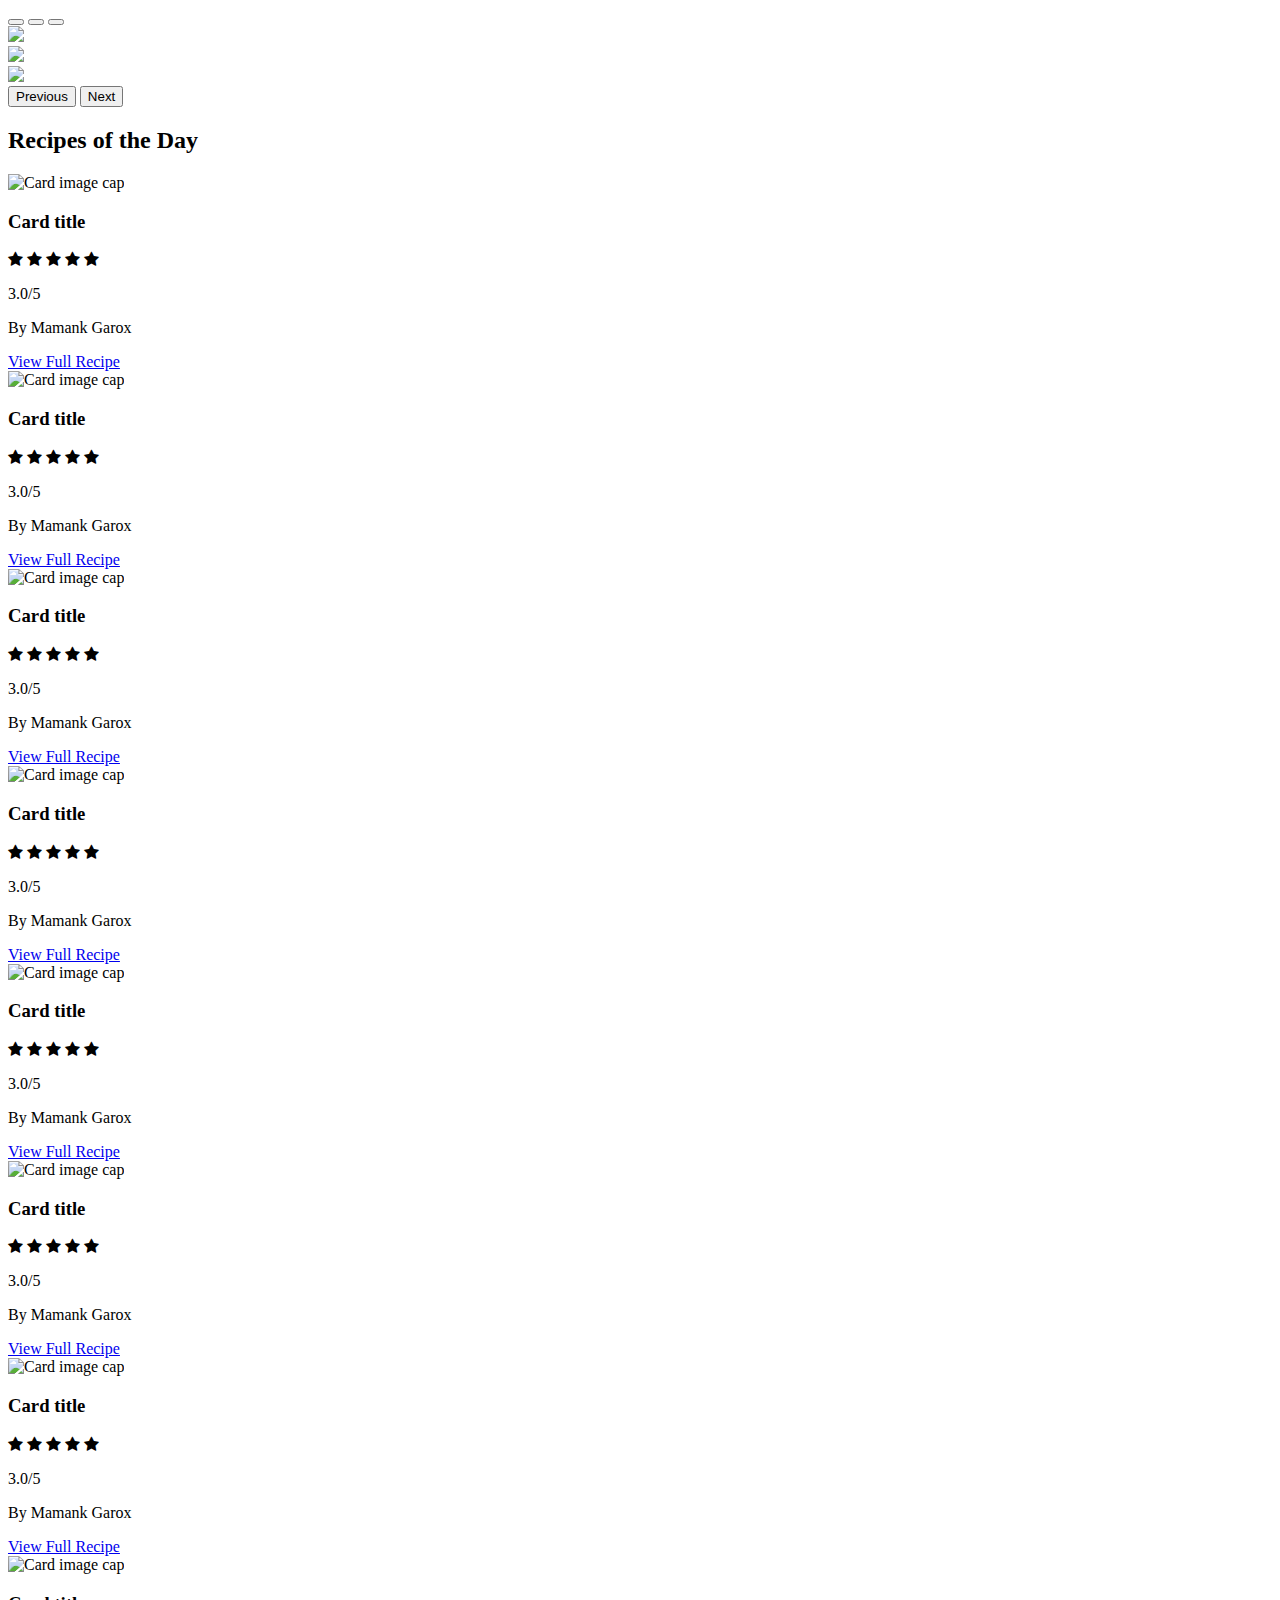
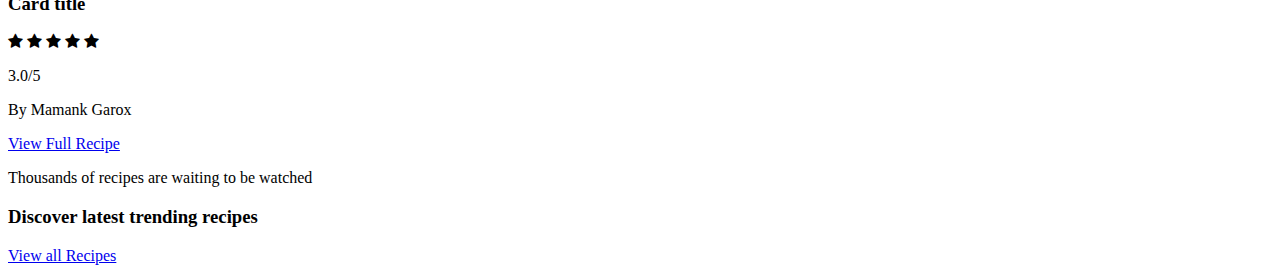
==== Libreria di Ricette/application/views/content/home.html @ 8a01a3cc "update Asset and View Home" ====
<!doctype html>
<html class="no-js" lang="zxx">

<head>
    <meta charset="utf-8">
    <meta http-equiv="x-ua-compatible" content="ie=edge">
    <title>Tasty Recipes</title>
    <meta name="description" content="">
    <meta name="viewport" content="width=device-width, initial-scale=1">
    <!-- CSS here -->
    <link rel="stylesheet" href="css/bootstrap.min.css">
    <link rel="stylesheet" href="css/owl.carousel.min.css">
    <link rel="stylesheet" href="css/magnific-popup.css">
    <link rel="stylesheet" href="css/font-awesome.min.css">
    <link rel="stylesheet" href="css/themify-icons.css">
    <link rel="stylesheet" href="css/nice-select.css">
    <link rel="stylesheet" href="css/flaticon.css">
    <link rel="stylesheet" href="css/gijgo.css">
    <link rel="stylesheet" href="css/animate.min.css">
    <link rel="stylesheet" href="css/slick.css">
    <link rel="stylesheet" href="css/slicknav.css">
    <link rel="stylesheet" href="css/style.css">
    <link rel="stylesheet" href="https://cdn.jsdelivr.net/npm/bootstrap@5.0.0-beta3/dist/css/bootstrap.min.css" integrity="sha384-eOJMYsd53ii+scO/bJGFsiCZc+5NDVN2yr8+0RDqr0Ql0h+rP48ckxlpbzKgwra6" crossorigin="anonymous">
    <link rel="stylesheet" href="https://cdnjs.cloudflare.com/ajax/libs/font-awesome/4.7.0/css/font-awesome.min.css">
    <link rel="stylesheet" href="css/home.css">
</head>

<body>
    <!-- slider_area_start -->
    <div id="carouselExampleIndicators" class="carousel slide" data-bs-ride="carousel">
        <div class="carousel-indicators">
          <button type="button" data-bs-target="#carouselExampleIndicators" data-bs-slide-to="0" class="active" aria-current="true" aria-label="Slide 1"></button>
          <button type="button" data-bs-target="#carouselExampleIndicators" data-bs-slide-to="1" aria-label="Slide 2"></button>
          <button type="button" data-bs-target="#carouselExampleIndicators" data-bs-slide-to="2" aria-label="Slide 3"></button>
        </div>
        <div class="carousel-inner">
          <div class="carousel-item active">
            <img src="297327022.jpg" class="d-block w-100">
          </div>
          <div class="carousel-item">
            <img src="297327022.jpg" class="d-block w-100">
          </div>
          <div class="carousel-item">
            <img src="297327022.jpg" class="d-block w-100">
          </div>
        </div>
        <button class="carousel-control-prev" type="button" data-bs-target="#carouselExampleIndicators" data-bs-slide="prev">
          <span class="carousel-control-prev-icon" aria-hidden="true"></span>
          <span class="visually-hidden">Previous</span>
        </button>
        <button class="carousel-control-next" type="button" data-bs-target="#carouselExampleIndicators" data-bs-slide="next">
          <span class="carousel-control-next-icon" aria-hidden="true"></span>
          <span class="visually-hidden">Next</span>
        </button>
      </div>
    <!-- slider_area_end -->
    
    <!-- recepie_area_start  -->
    <div class="recepie_area">
      <div class="container">
        <h2>Recipes of the Day</h2>
        <div class="row">
          <div class="col-xl-4 col-lg-4 col-md-6">
            <img class="card-img-top" src="img/recepie/images.jfif" alt="Card image cap">
            <div class="card-body">
              <h3 class="card-title">Card title</h3>
              <span class="fa fa-star checked"></span>
              <span class="fa fa-star checked"></span>
              <span class="fa fa-star checked"></span>
              <span class="fa fa-star"></span>
              <span class="fa fa-star"></span>
              <p>3.0/5</p>
              <p>By Mamank Garox</p>
              <a href="#" class="genric-btn primary circle">View Full Recipe</a>
            </div>
          </div>
          <div class="col-xl-4 col-lg-4 col-md-6">
            <img class="card-img-top" src="img/recepie/images.jfif" alt="Card image cap">
            <div class="card-body">
              <h3 class="card-title">Card title</h3>
              <span class="fa fa-star checked"></span>
              <span class="fa fa-star checked"></span>
              <span class="fa fa-star checked"></span>
              <span class="fa fa-star"></span>
              <span class="fa fa-star"></span>
              <p>3.0/5</p>
              <p>By Mamank Garox</p>
              <a href="#" class="genric-btn primary circle">View Full Recipe</a>
            </div>
          </div>
          <div class="col-xl-4 col-lg-4 col-md-6">
            <img class="card-img-top" src="img/recepie/images.jfif" alt="Card image cap">
            <div class="card-body">
              <h3 class="card-title">Card title</h3>
              <span class="fa fa-star checked"></span>
              <span class="fa fa-star checked"></span>
              <span class="fa fa-star checked"></span>
              <span class="fa fa-star"></span>
              <span class="fa fa-star"></span>
              <p>3.0/5</p>
              <p>By Mamank Garox</p>
              <a href="#" class="genric-btn primary circle">View Full Recipe</a>
            </div>
          </div>
          <div class="col-xl-4 col-lg-4 col-md-6">
            <img class="card-img-top" src="img/recepie/images.jfif" alt="Card image cap">
            <div class="card-body">
              <h3 class="card-title">Card title</h3>
              <span class="fa fa-star checked"></span>
              <span class="fa fa-star checked"></span>
              <span class="fa fa-star checked"></span>
              <span class="fa fa-star"></span>
              <span class="fa fa-star"></span>
              <p>3.0/5</p>
              <p>By Mamank Garox</p>
              <a href="#" class="genric-btn primary circle">View Full Recipe</a>
            </div>
          </div>
          <div class="col-xl-4 col-lg-4 col-md-6">
            <img class="card-img-top" src="img/recepie/images.jfif" alt="Card image cap">
            <div class="card-body">
              <h3 class="card-title">Card title</h3>
              <span class="fa fa-star checked"></span>
              <span class="fa fa-star checked"></span>
              <span class="fa fa-star checked"></span>
              <span class="fa fa-star"></span>
              <span class="fa fa-star"></span>
              <p>3.0/5</p>
              <p>By Mamank Garox</p>
              <a href="#" class="genric-btn primary circle">View Full Recipe</a>
            </div>
          </div>
          <div class="col-xl-4 col-lg-4 col-md-6">
            <img class="card-img-top" src="img/recepie/images.jfif" alt="Card image cap">
            <div class="card-body">
              <h3 class="card-title">Card title</h3>
              <span class="fa fa-star checked"></span>
              <span class="fa fa-star checked"></span>
              <span class="fa fa-star checked"></span>
              <span class="fa fa-star"></span>
              <span class="fa fa-star"></span>
              <p>3.0/5</p>
              <p>By Mamank Garox</p>
              <a href="#" class="genric-btn primary circle">View Full Recipe</a>
            </div>
          </div>
          <div class="col-xl-4 col-lg-4 col-md-6">
            <img class="card-img-top" src="img/recepie/images.jfif" alt="Card image cap">
            <div class="card-body">
              <h3 class="card-title">Card title</h3>
              <span class="fa fa-star checked"></span>
              <span class="fa fa-star checked"></span>
              <span class="fa fa-star checked"></span>
              <span class="fa fa-star"></span>
              <span class="fa fa-star"></span>
              <p>3.0/5</p>
              <p>By Mamank Garox</p>
              <a href="#" class="genric-btn primary circle">View Full Recipe</a>
            </div>
          </div>
          <div class="col-xl-4 col-lg-4 col-md-6">
            <img class="card-img-top" src="img/recepie/images.jfif" alt="Card image cap">
            <div class="card-body">
              <h3 class="card-title">Card title</h3>
              <span class="fa fa-star checked"></span>
              <span class="fa fa-star checked"></span>
              <span class="fa fa-star checked"></span>
              <span class="fa fa-star"></span>
              <span class="fa fa-star"></span>
              <p>3.0/5</p>
              <p>By Mamank Garox</p>
              <a href="#" class="genric-btn primary circle">View Full Recipe</a>
            </div>
          </div>
        </div>
      </div>
    </div>
    <!-- /recepie_area_end  -->

       <!-- latest_trand     -->
    <div class="latest_trand_area">
        <div class="container">
            <div class="row">
                <div class="col-xl-12">
                    <div class="trand_info text-center">
                        <p>Thousands of recipes are waiting to be watched</p>
                        <h3>Discover latest trending recipes</h3>
                        <a href="#" class="boxed-btn3">View all Recipes</a>
                    </div>
                </div>
            </div>
        </div>
    </div>
    <!--/ latest_trand     -->

    <!-- JS here -->
    <script src="js/vendor/modernizr-3.5.0.min.js"></script>
    <script src="js/vendor/jquery-1.12.4.min.js"></script>
    <script src="js/popper.min.js"></script>
    <script src="js/bootstrap.min.js"></script>
    <script src="js/owl.carousel.min.js"></script>
    <script src="js/isotope.pkgd.min.js"></script>
    <script src="js/ajax-form.js"></script>
    <script src="js/waypoints.min.js"></script>
    <script src="js/jquery.counterup.min.js"></script>
    <script src="js/imagesloaded.pkgd.min.js"></script>
    <script src="js/scrollIt.js"></script>
    <script src="js/jquery.scrollUp.min.js"></script>
    <script src="js/wow.min.js"></script>
    <script src="js/nice-select.min.js"></script>
    <script src="js/jquery.slicknav.min.js"></script>
    <script src="js/jquery.magnific-popup.min.js"></script>
    <script src="js/plugins.js"></script>
    <script src="js/gijgo.min.js"></script>
    <script src="https://cdn.jsdelivr.net/npm/bootstrap@5.0.0-beta3/dist/js/bootstrap.bundle.min.js" integrity="sha384-JEW9xMcG8R+pH31jmWH6WWP0WintQrMb4s7ZOdauHnUtxwoG2vI5DkLtS3qm9Ekf" crossorigin="anonymous"></script>

    <!--contact js-->
    <script src="js/contact.js"></script>
    <script src="js/jquery.ajaxchimp.min.js"></script>
    <script src="js/jquery.form.js"></script>
    <script src="js/jquery.validate.min.js"></script>
    <script src="js/mail-script.js"></script>

    <script src="js/main.js"></script>
</body>

</html>
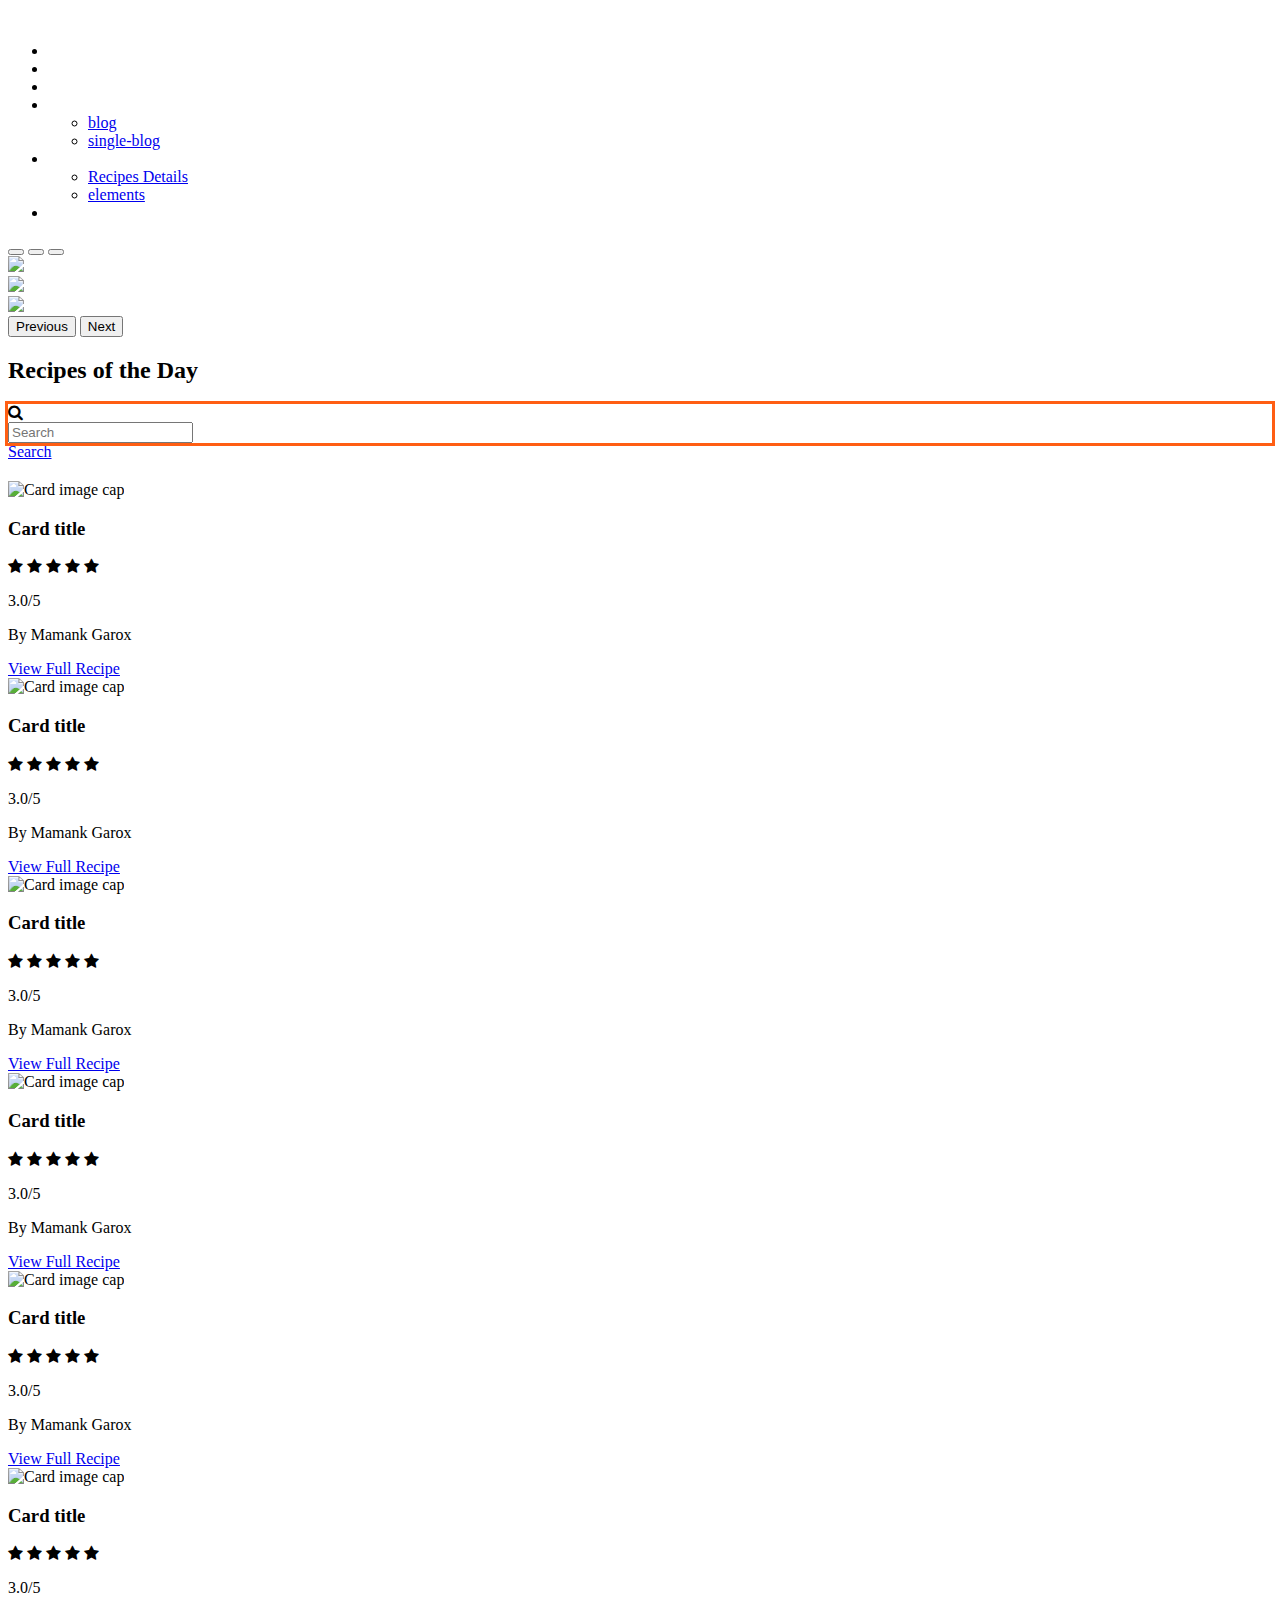
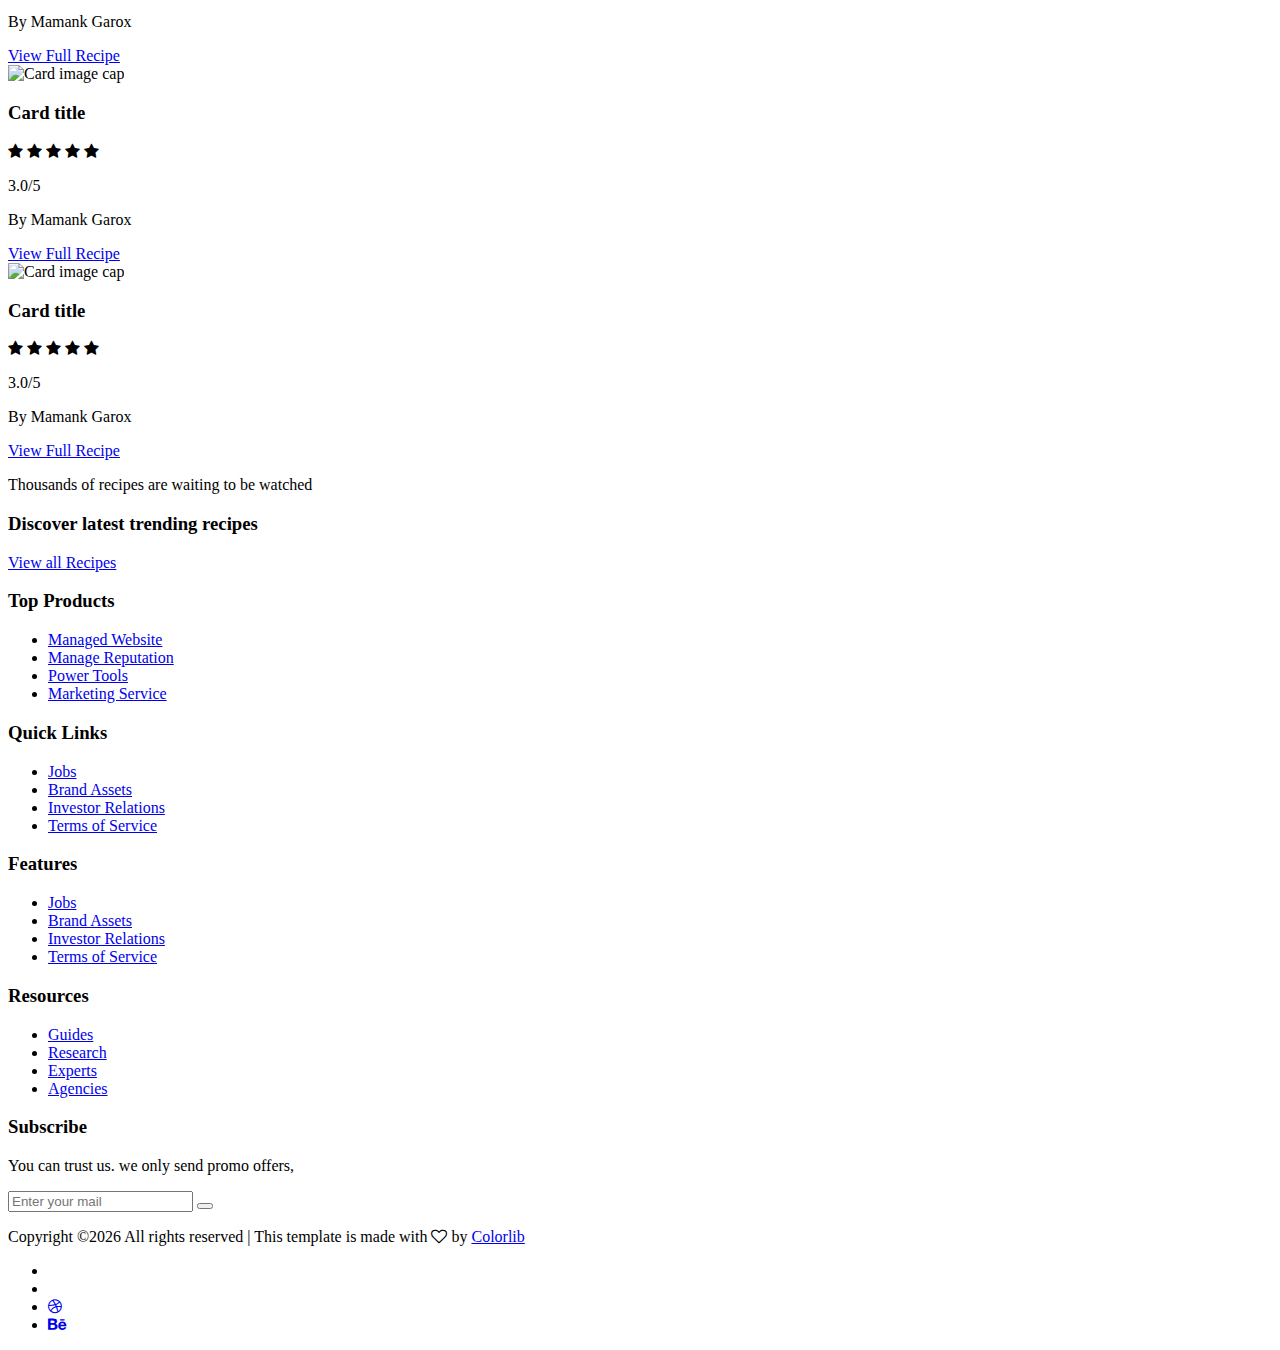
==== commit a18dc121: "Update home.html" ====
--- a/Libreria di Ricette/application/views/content/home.html
+++ b/Libreria di Ricette/application/views/content/home.html
@@ -1,5 +1,5 @@
 <!doctype html>
-<html class="no-js" lang="zxx">
+<html class="no-js" lang="eng">
 
 <head>
     <meta charset="utf-8">
@@ -7,6 +7,10 @@
     <title>Tasty Recipes</title>
     <meta name="description" content="">
     <meta name="viewport" content="width=device-width, initial-scale=1">
+
+    <!-- <link rel="manifest" href="site.webmanifest"> -->
+    <!-- Place favicon.ico in the root directory -->
+
     <!-- CSS here -->
     <link rel="stylesheet" href="css/bootstrap.min.css">
     <link rel="stylesheet" href="css/owl.carousel.min.css">
@@ -22,9 +26,57 @@
     <link rel="stylesheet" href="css/style.css">
     <link rel="stylesheet" href="https://cdn.jsdelivr.net/npm/bootstrap@5.0.0-beta3/dist/css/bootstrap.min.css" integrity="sha384-eOJMYsd53ii+scO/bJGFsiCZc+5NDVN2yr8+0RDqr0Ql0h+rP48ckxlpbzKgwra6" crossorigin="anonymous">
     <link rel="stylesheet" href="https://cdnjs.cloudflare.com/ajax/libs/font-awesome/4.7.0/css/font-awesome.min.css">
-    <link rel="stylesheet" href="css/home.css">
+    <link rel="stylesheet" href=".../.../.../assets/css/home.css">
 </head>
 
+<body>
+    <!-- header-start -->
+    <header>
+        <div class="header-area ">
+            <div id="sticky-header" class="main-header-area ">
+                <div class="container">
+                    <div class="row align-items-center">
+                        <div class="col-xl-3 col-lg-2">
+                            <div class="logo">
+                                <a href="index.html">
+                                    <img src="img/logo.png" alt="">
+                                </a>
+                            </div>
+                        </div>
+                        <div class="col-xl-6 col-lg-7">
+                            <div class="main-menu   d-none d-lg-block">
+                                <nav>
+                                    <ul id="navigation">
+                                        <li><a href="index.html" style="color: white;">home</a></li>
+                                        <li><a href="about.html" style="color: white;">about</a></li>
+                                        <li><a href="Recipes.html" style="color: white;">Recipes</a></li>
+                                        <li><a href="#" style="color: white;">blog <i class="ti-angle-down"></i></a>
+                                            <ul class="submenu">
+                                                <li><a href="blog.html">blog</a></li>
+                                                <li><a href="single-blog.html">single-blog</a></li>
+                                            </ul>
+                                        </li>
+                                        <li><a href="#" style="color: white;">pages <i class="ti-angle-down"></i></a>
+                                            <ul class="submenu">
+                                                <li><a href="recipes_details.html">Recipes Details</a></li>
+                                                <li><a href="elements.html">elements</a></li>
+                                            </ul>
+                                        </li>
+                                        <li><a href="contact.html" style="color: white;">Contact</a></li>
+                                    </ul>
+                                </nav>
+                            </div>
+                        </div>
+                        <div class="col-12">
+                            <div class="mobile_menu d-block d-lg-none"></div>
+                        </div>
+                    </div>
+
+                </div>
+            </div>
+        </div>
+    </header>
+    <!-- header-end -->
 <body>
     <!-- slider_area_start -->
     <div id="carouselExampleIndicators" class="carousel slide" data-bs-ride="carousel">
@@ -58,7 +110,23 @@
     <!-- recepie_area_start  -->
     <div class="recepie_area">
       <div class="container">
-        <h2>Recipes of the Day</h2>
+        <div class="row" style="margin-bottom: 20px">
+          <div class="col-lg-6">
+            <h2 >Recipes of the Day</h2>
+          </div>
+          <div class="col-lg-6">
+            <div class="row">
+              <div class="input-group-icon mt-10 col-lg-9" style="outline-style: solid; outline-color: #ff5e13;">
+                <div class="icon"><i class="fa fa-search" aria-hidden="true"></i></div>
+                <input type="text" name="Search" placeholder="Search" onfocus="this.placeholder = ''" onblur="this.placeholder = 'Search'" required="" class="single-input">
+              </div>
+              <div class="col-lg-9" style="width: 15%;">
+                <a href="#" class="genric-btn primary circle" style="border-bottom-left-radius: 25px; border-top-right-radius: 25px; border-bottom-right-radius: 5px; border-top-left-radius: 5px">Search</a>
+              </div>
+            </div>
+          </div>
+          
+        </div>
         <div class="row">
           <div class="col-xl-4 col-lg-4 col-md-6">
             <img class="card-img-top" src="img/recepie/images.jfif" alt="Card image cap">
@@ -76,7 +144,7 @@
           </div>
           <div class="col-xl-4 col-lg-4 col-md-6">
             <img class="card-img-top" src="img/recepie/images.jfif" alt="Card image cap">
-            <div class="card-body">
+            <div class="card-body" style="">
               <h3 class="card-title">Card title</h3>
               <span class="fa fa-star checked"></span>
               <span class="fa fa-star checked"></span>
@@ -192,6 +260,125 @@
         </div>
     </div>
     <!--/ latest_trand     -->
+    <!-- footer  -->
+    <footer class="footer">
+            <div class="footer_top">
+                <div class="container">
+                    <div class="row">
+                        <div class="col-xl-2 col-md-6 col-lg-2">
+                            <div class="footer_widget">
+                                <h3 class="footer_title">
+                                    Top Products
+                                </h3>
+                                <ul>
+                                    <li><a href="#">Managed Website</a></li>
+                                    <li><a href="#"> Manage Reputation</a></li>
+                                    <li><a href="#">Power Tools</a></li>
+                                    <li><a href="#">Marketing Service</a></li>
+                                </ul>
+    
+                            </div>
+                        </div>
+                        <div class="col-xl-2 col-md-6 col-lg-2">
+                            <div class="footer_widget">
+                                <h3 class="footer_title">
+                                    Quick Links
+                                </h3>
+                                <ul>
+                                    <li><a href="#">Jobs</a></li>
+                                    <li><a href="#">Brand Assets</a></li>
+                                    <li><a href="#">Investor Relations</a></li>
+                                    <li><a href="#">Terms of Service</a></li>
+                                </ul>
+    
+                            </div>
+                        </div>
+                        <div class="col-xl-2 col-md-6 col-lg-2">
+                            <div class="footer_widget">
+                                <h3 class="footer_title">
+                                    Features
+                                </h3>
+                                <ul>
+                                    <li><a href="#">Jobs</a></li>
+                                    <li><a href="#">Brand Assets</a></li>
+                                    <li><a href="#">Investor Relations</a></li>
+                                    <li><a href="#">Terms of Service</a></li>
+                                </ul>
+    
+                            </div>
+                        </div>
+                        <div class="col-xl-2 col-md-6 col-lg-2">
+                            <div class="footer_widget">
+                                <h3 class="footer_title">
+                                    Resources
+                                </h3>
+                                <ul>
+                                    <li><a href="#">Guides</a></li>
+                                    <li><a href="#">Research</a></li>
+                                    <li><a href="#">Experts</a></li>
+                                    <li><a href="#">Agencies</a></li>
+                                </ul>
+    
+                            </div>
+                        </div>
+                        <div class="col-xl-4 col-md-6 col-lg-4">
+                                <div class="footer_widget">
+                                        <h3 class="footer_title">
+                                                Subscribe
+                                        </h3>
+                                        <p class="newsletter_text">You can trust us. we only send promo offers,</p>
+                                        <form action="#" class="newsletter_form">
+                                            <input type="text" placeholder="Enter your mail">
+                                            <button type="submit"> <i class="ti-arrow-right"></i> </button>
+                                        </form>
+                                        
+                                    </div>
+                        </div>
+                    </div>
+                </div>
+            </div>
+            <div class="copy-right_text">
+                <div class="container">
+                    <div class="footer_border"></div>
+                    <div class="row align-items-center">
+                        <div class="col-xl-8 col-md-8">
+                            <p class="copy_right">
+                                <!-- Link back to Colorlib can't be removed. Template is licensed under CC BY 3.0. -->
+Copyright &copy;<script>document.write(new Date().getFullYear());</script> All rights reserved | This template is made with <i class="fa fa-heart-o" aria-hidden="true"></i> by <a href="https://colorlib.com" target="_blank">Colorlib</a>
+<!-- Link back to Colorlib can't be removed. Template is licensed under CC BY 3.0. -->
+                            </p>
+                        </div>
+                        <div class="col-xl-4 col-md-4">
+                            <div class="socail_links">
+                                <ul>
+                                    <li>
+                                        <a href="#">
+                                            <i class="ti-facebook"></i>
+                                        </a>
+                                    </li>
+                                    <li>
+                                        <a href="#">
+                                            <i class="ti-twitter-alt"></i>
+                                        </a>
+                                    </li>
+                                    <li>
+                                        <a href="#">
+                                            <i class="fa fa-dribbble"></i>
+                                        </a>
+                                    </li>
+                                    <li>
+                                        <a href="#">
+                                            <i class="fa fa-behance"></i>
+                                        </a>
+                                    </li>
+                                </ul>
+                            </div>
+                        </div>
+                    </div>
+                </div>
+            </div>
+        </footer>
+    <!--/ footer  -->
 
     <!-- JS here -->
     <script src="js/vendor/modernizr-3.5.0.min.js"></script>
@@ -213,7 +400,6 @@
     <script src="js/plugins.js"></script>
     <script src="js/gijgo.min.js"></script>
     <script src="https://cdn.jsdelivr.net/npm/bootstrap@5.0.0-beta3/dist/js/bootstrap.bundle.min.js" integrity="sha384-JEW9xMcG8R+pH31jmWH6WWP0WintQrMb4s7ZOdauHnUtxwoG2vI5DkLtS3qm9Ekf" crossorigin="anonymous"></script>
-
     <!--contact js-->
     <script src="js/contact.js"></script>
     <script src="js/jquery.ajaxchimp.min.js"></script>
@@ -224,4 +410,4 @@
     <script src="js/main.js"></script>
 </body>
 
-</html>+</html>
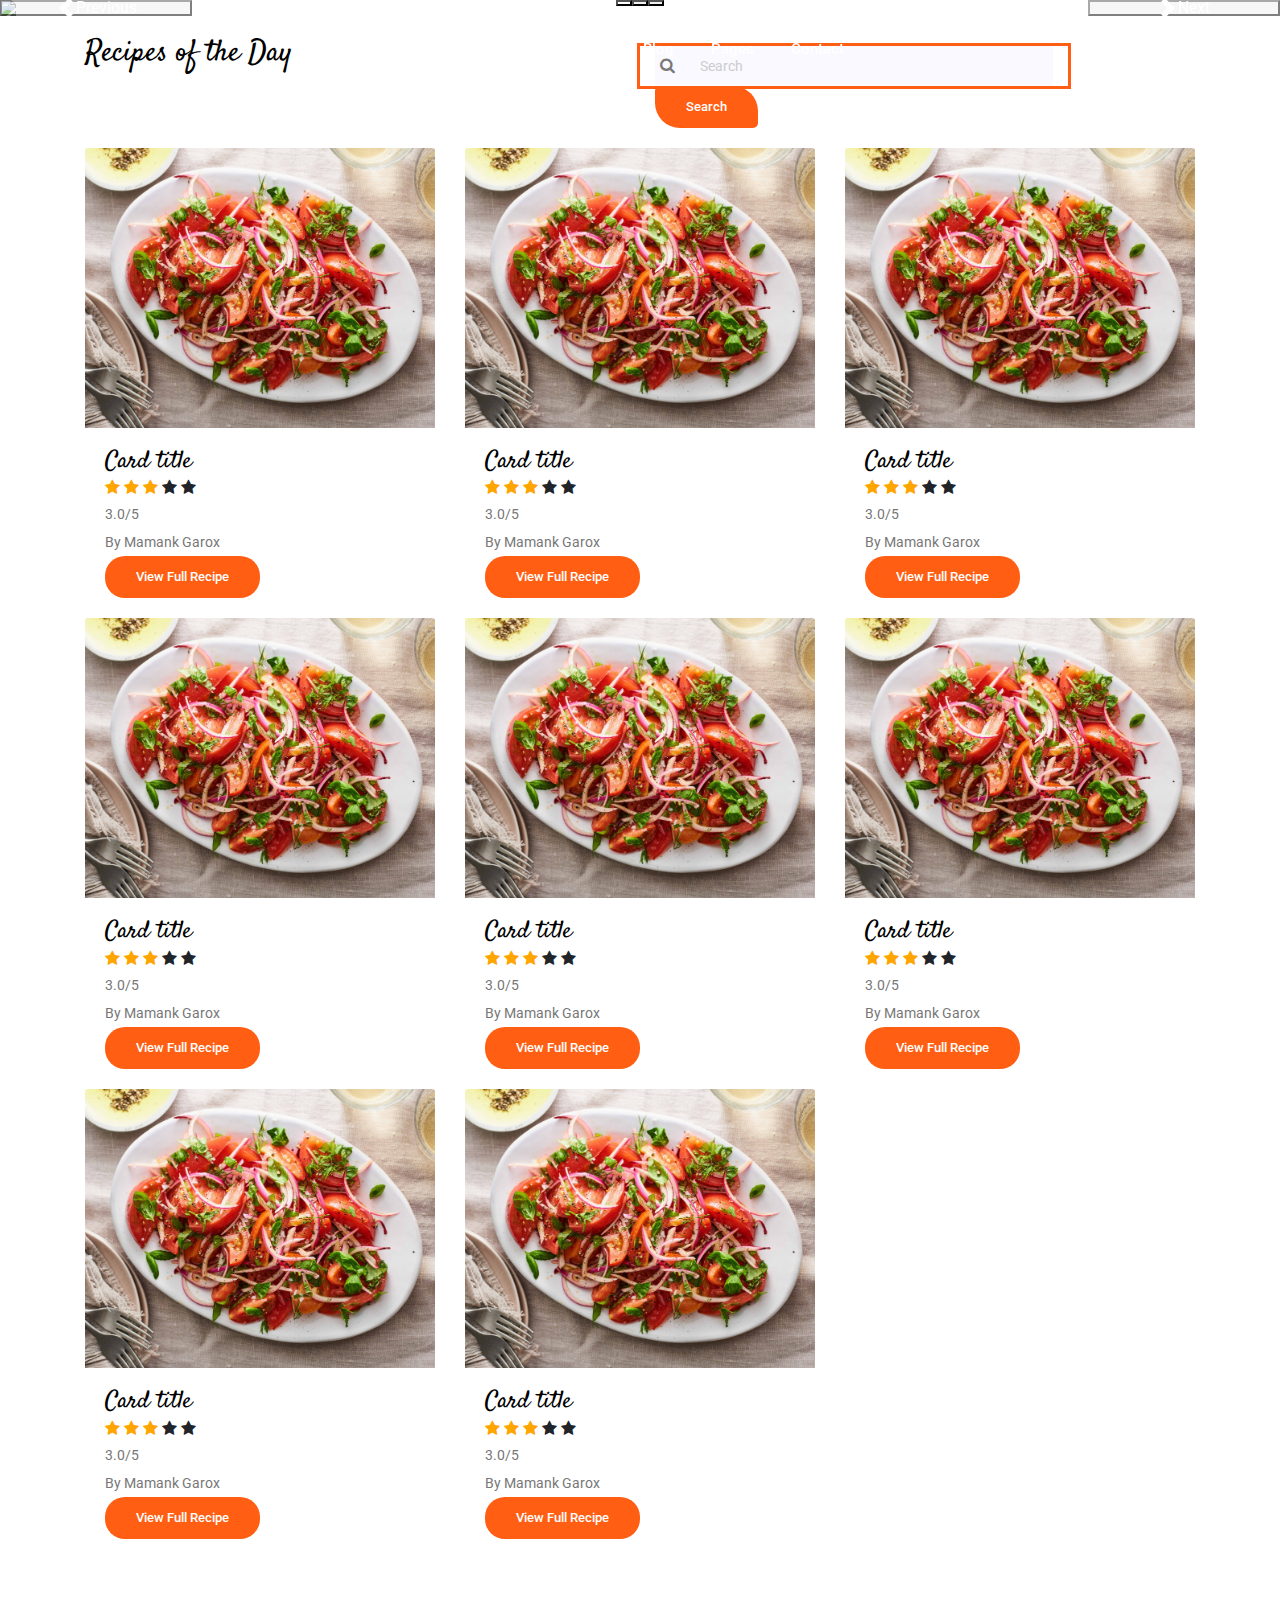
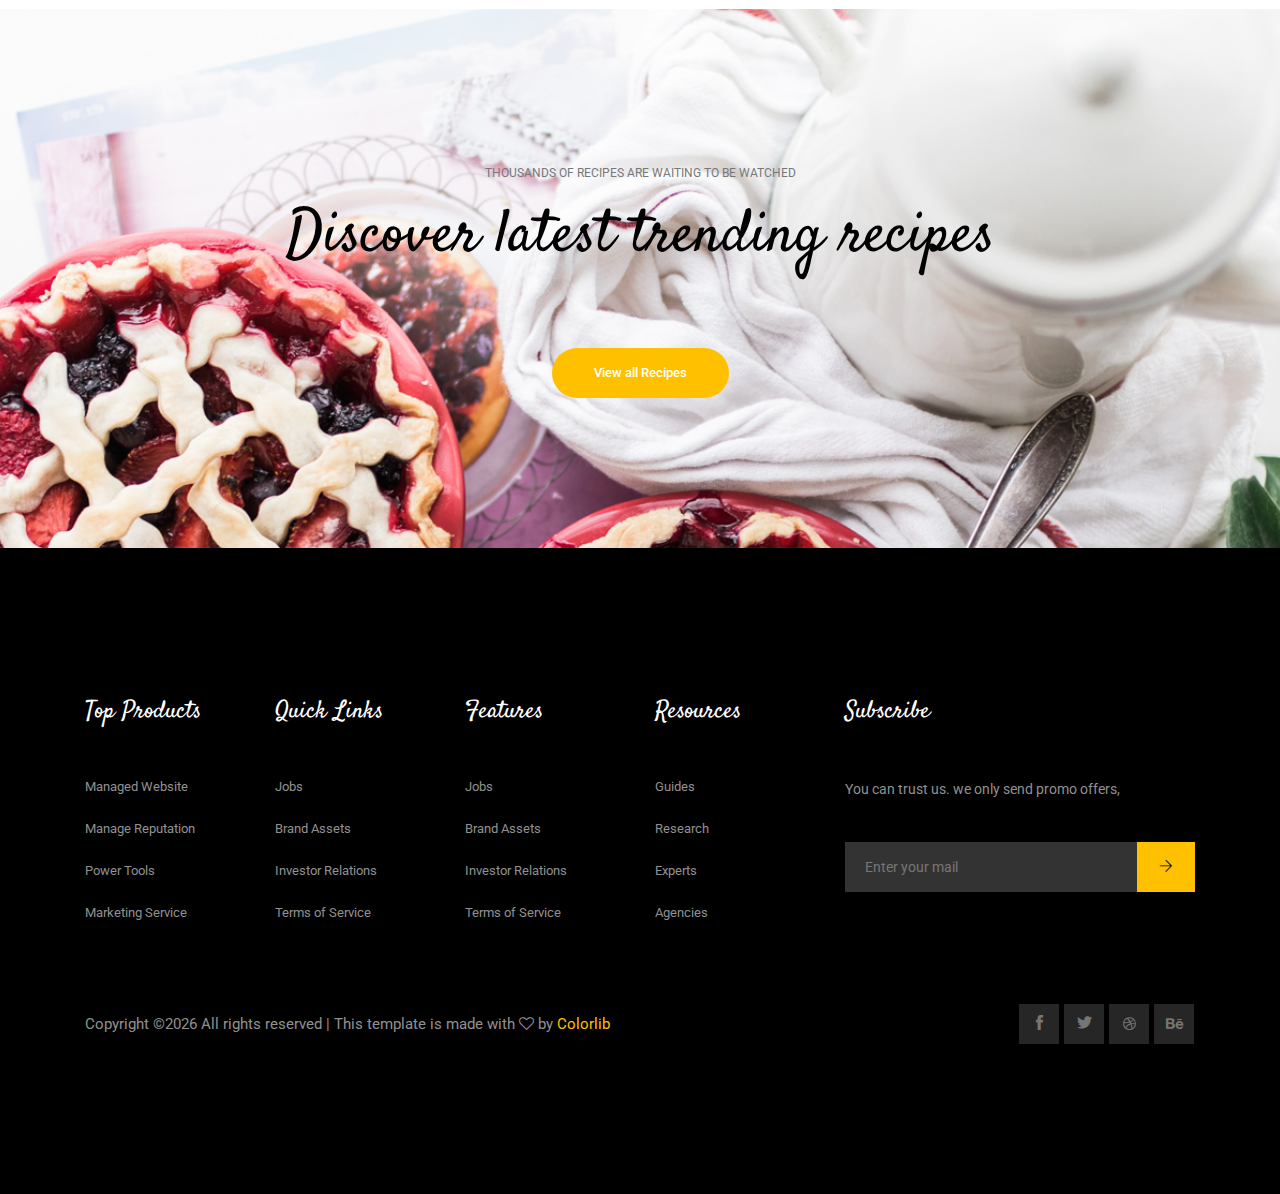
==== commit c09bc3b3: "Update home.html" ====
--- a/Libreria di Ricette/application/views/content/home.html
+++ b/Libreria di Ricette/application/views/content/home.html
@@ -8,25 +8,22 @@
     <meta name="description" content="">
     <meta name="viewport" content="width=device-width, initial-scale=1">
 
-    <!-- <link rel="manifest" href="site.webmanifest"> -->
-    <!-- Place favicon.ico in the root directory -->
-
     <!-- CSS here -->
-    <link rel="stylesheet" href="css/bootstrap.min.css">
-    <link rel="stylesheet" href="css/owl.carousel.min.css">
-    <link rel="stylesheet" href="css/magnific-popup.css">
-    <link rel="stylesheet" href="css/font-awesome.min.css">
-    <link rel="stylesheet" href="css/themify-icons.css">
-    <link rel="stylesheet" href="css/nice-select.css">
-    <link rel="stylesheet" href="css/flaticon.css">
-    <link rel="stylesheet" href="css/gijgo.css">
-    <link rel="stylesheet" href="css/animate.min.css">
-    <link rel="stylesheet" href="css/slick.css">
-    <link rel="stylesheet" href="css/slicknav.css">
-    <link rel="stylesheet" href="css/style.css">
+    <link rel="stylesheet" href="../../../assets/css/bootstrap.min.css">
+    <link rel="stylesheet" href="../../../assets/css/owl.carousel.min.css">
+    <link rel="stylesheet" href="../../../assets/css/magnific-popup.css">
+    <link rel="stylesheet" href="../../../assets/css/font-awesome.min.css">
+    <link rel="stylesheet" href="../../../assets/css/themify-icons.css">
+    <link rel="stylesheet" href="../../../assets/css/nice-select.css">
+    <link rel="stylesheet" href="../../../assets/css/flaticon.css">
+    <link rel="stylesheet" href="../../../assets/css/gijgo.css">
+    <link rel="stylesheet" href="../../../assets/css/animate.min.css">
+    <link rel="stylesheet" href="../../../assets/css/slick.css">
+    <link rel="stylesheet" href="../../../assets/css/slicknav.css">
+    <link rel="stylesheet" href="../../../assets/css/style.css">
     <link rel="stylesheet" href="https://cdn.jsdelivr.net/npm/bootstrap@5.0.0-beta3/dist/css/bootstrap.min.css" integrity="sha384-eOJMYsd53ii+scO/bJGFsiCZc+5NDVN2yr8+0RDqr0Ql0h+rP48ckxlpbzKgwra6" crossorigin="anonymous">
     <link rel="stylesheet" href="https://cdnjs.cloudflare.com/ajax/libs/font-awesome/4.7.0/css/font-awesome.min.css">
-    <link rel="stylesheet" href=".../.../.../assets/css/home.css">
+    <link rel="stylesheet" href="../../../assets/css/home.css">
 </head>
 
 <body>
@@ -87,13 +84,13 @@
         </div>
         <div class="carousel-inner">
           <div class="carousel-item active">
-            <img src="297327022.jpg" class="d-block w-100">
+            <img src="../../../assets/img/297327022.jpg" class="d-block w-100">
           </div>
           <div class="carousel-item">
-            <img src="297327022.jpg" class="d-block w-100">
+            <img src="../../../assets/img/297327022.jpg" class="d-block w-100">
           </div>
           <div class="carousel-item">
-            <img src="297327022.jpg" class="d-block w-100">
+            <img src="../../../assets/img/297327022.jpg" class="d-block w-100">
           </div>
         </div>
         <button class="carousel-control-prev" type="button" data-bs-target="#carouselExampleIndicators" data-bs-slide="prev">
@@ -129,21 +126,21 @@
         </div>
         <div class="row">
           <div class="col-xl-4 col-lg-4 col-md-6">
-            <img class="card-img-top" src="img/recepie/images.jfif" alt="Card image cap">
-            <div class="card-body">
-              <h3 class="card-title">Card title</h3>
-              <span class="fa fa-star checked"></span>
-              <span class="fa fa-star checked"></span>
-              <span class="fa fa-star checked"></span>
-              <span class="fa fa-star"></span>
-              <span class="fa fa-star"></span>
-              <p>3.0/5</p>
-              <p>By Mamank Garox</p>
-              <a href="#" class="genric-btn primary circle">View Full Recipe</a>
-            </div>
-          </div>
-          <div class="col-xl-4 col-lg-4 col-md-6">
-            <img class="card-img-top" src="img/recepie/images.jfif" alt="Card image cap">
+            <img class="card-img-top" src="../../../assets/img/recepie/images.jfif" alt="Card image cap">
+            <div class="card-body">
+              <h3 class="card-title">Card title</h3>
+              <span class="fa fa-star checked"></span>
+              <span class="fa fa-star checked"></span>
+              <span class="fa fa-star checked"></span>
+              <span class="fa fa-star"></span>
+              <span class="fa fa-star"></span>
+              <p>3.0/5</p>
+              <p>By Mamank Garox</p>
+              <a href="#" class="genric-btn primary circle">View Full Recipe</a>
+            </div>
+          </div>
+          <div class="col-xl-4 col-lg-4 col-md-6">
+            <img class="card-img-top" src="../../../assets/img/recepie/images.jfif" alt="Card image cap">
             <div class="card-body" style="">
               <h3 class="card-title">Card title</h3>
               <span class="fa fa-star checked"></span>
@@ -157,77 +154,77 @@
             </div>
           </div>
           <div class="col-xl-4 col-lg-4 col-md-6">
-            <img class="card-img-top" src="img/recepie/images.jfif" alt="Card image cap">
-            <div class="card-body">
-              <h3 class="card-title">Card title</h3>
-              <span class="fa fa-star checked"></span>
-              <span class="fa fa-star checked"></span>
-              <span class="fa fa-star checked"></span>
-              <span class="fa fa-star"></span>
-              <span class="fa fa-star"></span>
-              <p>3.0/5</p>
-              <p>By Mamank Garox</p>
-              <a href="#" class="genric-btn primary circle">View Full Recipe</a>
-            </div>
-          </div>
-          <div class="col-xl-4 col-lg-4 col-md-6">
-            <img class="card-img-top" src="img/recepie/images.jfif" alt="Card image cap">
-            <div class="card-body">
-              <h3 class="card-title">Card title</h3>
-              <span class="fa fa-star checked"></span>
-              <span class="fa fa-star checked"></span>
-              <span class="fa fa-star checked"></span>
-              <span class="fa fa-star"></span>
-              <span class="fa fa-star"></span>
-              <p>3.0/5</p>
-              <p>By Mamank Garox</p>
-              <a href="#" class="genric-btn primary circle">View Full Recipe</a>
-            </div>
-          </div>
-          <div class="col-xl-4 col-lg-4 col-md-6">
-            <img class="card-img-top" src="img/recepie/images.jfif" alt="Card image cap">
-            <div class="card-body">
-              <h3 class="card-title">Card title</h3>
-              <span class="fa fa-star checked"></span>
-              <span class="fa fa-star checked"></span>
-              <span class="fa fa-star checked"></span>
-              <span class="fa fa-star"></span>
-              <span class="fa fa-star"></span>
-              <p>3.0/5</p>
-              <p>By Mamank Garox</p>
-              <a href="#" class="genric-btn primary circle">View Full Recipe</a>
-            </div>
-          </div>
-          <div class="col-xl-4 col-lg-4 col-md-6">
-            <img class="card-img-top" src="img/recepie/images.jfif" alt="Card image cap">
-            <div class="card-body">
-              <h3 class="card-title">Card title</h3>
-              <span class="fa fa-star checked"></span>
-              <span class="fa fa-star checked"></span>
-              <span class="fa fa-star checked"></span>
-              <span class="fa fa-star"></span>
-              <span class="fa fa-star"></span>
-              <p>3.0/5</p>
-              <p>By Mamank Garox</p>
-              <a href="#" class="genric-btn primary circle">View Full Recipe</a>
-            </div>
-          </div>
-          <div class="col-xl-4 col-lg-4 col-md-6">
-            <img class="card-img-top" src="img/recepie/images.jfif" alt="Card image cap">
-            <div class="card-body">
-              <h3 class="card-title">Card title</h3>
-              <span class="fa fa-star checked"></span>
-              <span class="fa fa-star checked"></span>
-              <span class="fa fa-star checked"></span>
-              <span class="fa fa-star"></span>
-              <span class="fa fa-star"></span>
-              <p>3.0/5</p>
-              <p>By Mamank Garox</p>
-              <a href="#" class="genric-btn primary circle">View Full Recipe</a>
-            </div>
-          </div>
-          <div class="col-xl-4 col-lg-4 col-md-6">
-            <img class="card-img-top" src="img/recepie/images.jfif" alt="Card image cap">
+            <img class="card-img-top" src="../../../assets/img/recepie/images.jfif" alt="Card image cap">
+            <div class="card-body">
+              <h3 class="card-title">Card title</h3>
+              <span class="fa fa-star checked"></span>
+              <span class="fa fa-star checked"></span>
+              <span class="fa fa-star checked"></span>
+              <span class="fa fa-star"></span>
+              <span class="fa fa-star"></span>
+              <p>3.0/5</p>
+              <p>By Mamank Garox</p>
+              <a href="#" class="genric-btn primary circle">View Full Recipe</a>
+            </div>
+          </div>
+          <div class="col-xl-4 col-lg-4 col-md-6">
+            <img class="card-img-top" src="../../../assets/img/recepie/images.jfif" alt="Card image cap">
+            <div class="card-body">
+              <h3 class="card-title">Card title</h3>
+              <span class="fa fa-star checked"></span>
+              <span class="fa fa-star checked"></span>
+              <span class="fa fa-star checked"></span>
+              <span class="fa fa-star"></span>
+              <span class="fa fa-star"></span>
+              <p>3.0/5</p>
+              <p>By Mamank Garox</p>
+              <a href="#" class="genric-btn primary circle">View Full Recipe</a>
+            </div>
+          </div>
+          <div class="col-xl-4 col-lg-4 col-md-6">
+            <img class="card-img-top" src="../../../assets/img/recepie/images.jfif" alt="Card image cap">
+            <div class="card-body">
+              <h3 class="card-title">Card title</h3>
+              <span class="fa fa-star checked"></span>
+              <span class="fa fa-star checked"></span>
+              <span class="fa fa-star checked"></span>
+              <span class="fa fa-star"></span>
+              <span class="fa fa-star"></span>
+              <p>3.0/5</p>
+              <p>By Mamank Garox</p>
+              <a href="#" class="genric-btn primary circle">View Full Recipe</a>
+            </div>
+          </div>
+          <div class="col-xl-4 col-lg-4 col-md-6">
+            <img class="card-img-top" src="../../../assets/img/recepie/images.jfif" alt="Card image cap">
+            <div class="card-body">
+              <h3 class="card-title">Card title</h3>
+              <span class="fa fa-star checked"></span>
+              <span class="fa fa-star checked"></span>
+              <span class="fa fa-star checked"></span>
+              <span class="fa fa-star"></span>
+              <span class="fa fa-star"></span>
+              <p>3.0/5</p>
+              <p>By Mamank Garox</p>
+              <a href="#" class="genric-btn primary circle">View Full Recipe</a>
+            </div>
+          </div>
+          <div class="col-xl-4 col-lg-4 col-md-6">
+            <img class="card-img-top" src="../../../assets/img/recepie/images.jfif" alt="Card image cap">
+            <div class="card-body">
+              <h3 class="card-title">Card title</h3>
+              <span class="fa fa-star checked"></span>
+              <span class="fa fa-star checked"></span>
+              <span class="fa fa-star checked"></span>
+              <span class="fa fa-star"></span>
+              <span class="fa fa-star"></span>
+              <p>3.0/5</p>
+              <p>By Mamank Garox</p>
+              <a href="#" class="genric-btn primary circle">View Full Recipe</a>
+            </div>
+          </div>
+          <div class="col-xl-4 col-lg-4 col-md-6">
+            <img class="card-img-top" src="../../../assets/img/recepie/images.jfif" alt="Card image cap">
             <div class="card-body">
               <h3 class="card-title">Card title</h3>
               <span class="fa fa-star checked"></span>
--- a/Libreria di Ricette/assets/css/themify-icons.css
+++ b/Libreria di Ricette/assets/css/themify-icons.css
@@ -0,0 +1,1081 @@
+@font-face {
+	font-family: 'themify';
+	src:url('../fonts/themify.eot?-fvbane');
+	src:url('../fonts/themify.eot?#iefix-fvbane') format('embedded-opentype'),
+		url('../fonts/themify.woff?-fvbane') format('woff'),
+		url('../fonts/themify.ttf?-fvbane') format('truetype'),
+		url('../fonts/themify.svg?-fvbane#themify') format('svg');
+	font-weight: normal;
+	font-style: normal;
+}
+
+[class^="ti-"], [class*=" ti-"] {
+	font-family: 'themify';
+	/* speak: none; */
+	font-style: normal;
+	font-weight: normal;
+	font-variant: normal;
+	text-transform: none;
+	line-height: 1;
+
+	/* Better Font Rendering =========== */
+	-webkit-font-smoothing: antialiased;
+	-moz-osx-font-smoothing: grayscale;
+}
+
+.ti-wand:before {
+	content: "\e600";
+}
+.ti-volume:before {
+	content: "\e601";
+}
+.ti-user:before {
+	content: "\e602";
+}
+.ti-unlock:before {
+	content: "\e603";
+}
+.ti-unlink:before {
+	content: "\e604";
+}
+.ti-trash:before {
+	content: "\e605";
+}
+.ti-thought:before {
+	content: "\e606";
+}
+.ti-target:before {
+	content: "\e607";
+}
+.ti-tag:before {
+	content: "\e608";
+}
+.ti-tablet:before {
+	content: "\e609";
+}
+.ti-star:before {
+	content: "\e60a";
+}
+.ti-spray:before {
+	content: "\e60b";
+}
+.ti-signal:before {
+	content: "\e60c";
+}
+.ti-shopping-cart:before {
+	content: "\e60d";
+}
+.ti-shopping-cart-full:before {
+	content: "\e60e";
+}
+.ti-settings:before {
+	content: "\e60f";
+}
+.ti-search:before {
+	content: "\e610";
+}
+.ti-zoom-in:before {
+	content: "\e611";
+}
+.ti-zoom-out:before {
+	content: "\e612";
+}
+.ti-cut:before {
+	content: "\e613";
+}
+.ti-ruler:before {
+	content: "\e614";
+}
+.ti-ruler-pencil:before {
+	content: "\e615";
+}
+.ti-ruler-alt:before {
+	content: "\e616";
+}
+.ti-bookmark:before {
+	content: "\e617";
+}
+.ti-bookmark-alt:before {
+	content: "\e618";
+}
+.ti-reload:before {
+	content: "\e619";
+}
+.ti-plus:before {
+	content: "\e61a";
+}
+.ti-pin:before {
+	content: "\e61b";
+}
+.ti-pencil:before {
+	content: "\e61c";
+}
+.ti-pencil-alt:before {
+	content: "\e61d";
+}
+.ti-paint-roller:before {
+	content: "\e61e";
+}
+.ti-paint-bucket:before {
+	content: "\e61f";
+}
+.ti-na:before {
+	content: "\e620";
+}
+.ti-mobile:before {
+	content: "\e621";
+}
+.ti-minus:before {
+	content: "\e622";
+}
+.ti-medall:before {
+	content: "\e623";
+}
+.ti-medall-alt:before {
+	content: "\e624";
+}
+.ti-marker:before {
+	content: "\e625";
+}
+.ti-marker-alt:before {
+	content: "\e626";
+}
+.ti-arrow-up:before {
+	content: "\e627";
+}
+.ti-arrow-right:before {
+	content: "\e628";
+}
+.ti-arrow-left:before {
+	content: "\e629";
+}
+.ti-arrow-down:before {
+	content: "\e62a";
+}
+.ti-lock:before {
+	content: "\e62b";
+}
+.ti-location-arrow:before {
+	content: "\e62c";
+}
+.ti-link:before {
+	content: "\e62d";
+}
+.ti-layout:before {
+	content: "\e62e";
+}
+.ti-layers:before {
+	content: "\e62f";
+}
+.ti-layers-alt:before {
+	content: "\e630";
+}
+.ti-key:before {
+	content: "\e631";
+}
+.ti-import:before {
+	content: "\e632";
+}
+.ti-image:before {
+	content: "\e633";
+}
+.ti-heart:before {
+	content: "\e634";
+}
+.ti-heart-broken:before {
+	content: "\e635";
+}
+.ti-hand-stop:before {
+	content: "\e636";
+}
+.ti-hand-open:before {
+	content: "\e637";
+}
+.ti-hand-drag:before {
+	content: "\e638";
+}
+.ti-folder:before {
+	content: "\e639";
+}
+.ti-flag:before {
+	content: "\e63a";
+}
+.ti-flag-alt:before {
+	content: "\e63b";
+}
+.ti-flag-alt-2:before {
+	content: "\e63c";
+}
+.ti-eye:before {
+	content: "\e63d";
+}
+.ti-export:before {
+	content: "\e63e";
+}
+.ti-exchange-vertical:before {
+	content: "\e63f";
+}
+.ti-desktop:before {
+	content: "\e640";
+}
+.ti-cup:before {
+	content: "\e641";
+}
+.ti-crown:before {
+	content: "\e642";
+}
+.ti-comments:before {
+	content: "\e643";
+}
+.ti-comment:before {
+	content: "\e644";
+}
+.ti-comment-alt:before {
+	content: "\e645";
+}
+.ti-close:before {
+	content: "\e646";
+}
+.ti-clip:before {
+	content: "\e647";
+}
+.ti-angle-up:before {
+	content: "\e648";
+}
+.ti-angle-right:before {
+	content: "\e649";
+}
+.ti-angle-left:before {
+	content: "\e64a";
+}
+.ti-angle-down:before {
+	content: "\e64b";
+}
+.ti-check:before {
+	content: "\e64c";
+}
+.ti-check-box:before {
+	content: "\e64d";
+}
+.ti-camera:before {
+	content: "\e64e";
+}
+.ti-announcement:before {
+	content: "\e64f";
+}
+.ti-brush:before {
+	content: "\e650";
+}
+.ti-briefcase:before {
+	content: "\e651";
+}
+.ti-bolt:before {
+	content: "\e652";
+}
+.ti-bolt-alt:before {
+	content: "\e653";
+}
+.ti-blackboard:before {
+	content: "\e654";
+}
+.ti-bag:before {
+	content: "\e655";
+}
+.ti-move:before {
+	content: "\e656";
+}
+.ti-arrows-vertical:before {
+	content: "\e657";
+}
+.ti-arrows-horizontal:before {
+	content: "\e658";
+}
+.ti-fullscreen:before {
+	content: "\e659";
+}
+.ti-arrow-top-right:before {
+	content: "\e65a";
+}
+.ti-arrow-top-left:before {
+	content: "\e65b";
+}
+.ti-arrow-circle-up:before {
+	content: "\e65c";
+}
+.ti-arrow-circle-right:before {
+	content: "\e65d";
+}
+.ti-arrow-circle-left:before {
+	content: "\e65e";
+}
+.ti-arrow-circle-down:before {
+	content: "\e65f";
+}
+.ti-angle-double-up:before {
+	content: "\e660";
+}
+.ti-angle-double-right:before {
+	content: "\e661";
+}
+.ti-angle-double-left:before {
+	content: "\e662";
+}
+.ti-angle-double-down:before {
+	content: "\e663";
+}
+.ti-zip:before {
+	content: "\e664";
+}
+.ti-world:before {
+	content: "\e665";
+}
+.ti-wheelchair:before {
+	content: "\e666";
+}
+.ti-view-list:before {
+	content: "\e667";
+}
+.ti-view-list-alt:before {
+	content: "\e668";
+}
+.ti-view-grid:before {
+	content: "\e669";
+}
+.ti-uppercase:before {
+	content: "\e66a";
+}
+.ti-upload:before {
+	content: "\e66b";
+}
+.ti-underline:before {
+	content: "\e66c";
+}
+.ti-truck:before {
+	content: "\e66d";
+}
+.ti-timer:before {
+	content: "\e66e";
+}
+.ti-ticket:before {
+	content: "\e66f";
+}
+.ti-thumb-up:before {
+	content: "\e670";
+}
+.ti-thumb-down:before {
+	content: "\e671";
+}
+.ti-text:before {
+	content: "\e672";
+}
+.ti-stats-up:before {
+	content: "\e673";
+}
+.ti-stats-down:before {
+	content: "\e674";
+}
+.ti-split-v:before {
+	content: "\e675";
+}
+.ti-split-h:before {
+	content: "\e676";
+}
+.ti-smallcap:before {
+	content: "\e677";
+}
+.ti-shine:before {
+	content: "\e678";
+}
+.ti-shift-right:before {
+	content: "\e679";
+}
+.ti-shift-left:before {
+	content: "\e67a";
+}
+.ti-shield:before {
+	content: "\e67b";
+}
+.ti-notepad:before {
+	content: "\e67c";
+}
+.ti-server:before {
+	content: "\e67d";
+}
+.ti-quote-right:before {
+	content: "\e67e";
+}
+.ti-quote-left:before {
+	content: "\e67f";
+}
+.ti-pulse:before {
+	content: "\e680";
+}
+.ti-printer:before {
+	content: "\e681";
+}
+.ti-power-off:before {
+	content: "\e682";
+}
+.ti-plug:before {
+	content: "\e683";
+}
+.ti-pie-chart:before {
+	content: "\e684";
+}
+.ti-paragraph:before {
+	content: "\e685";
+}
+.ti-panel:before {
+	content: "\e686";
+}
+.ti-package:before {
+	content: "\e687";
+}
+.ti-music:before {
+	content: "\e688";
+}
+.ti-music-alt:before {
+	content: "\e689";
+}
+.ti-mouse:before {
+	content: "\e68a";
+}
+.ti-mouse-alt:before {
+	content: "\e68b";
+}
+.ti-money:before {
+	content: "\e68c";
+}
+.ti-microphone:before {
+	content: "\e68d";
+}
+.ti-menu:before {
+	content: "\e68e";
+}
+.ti-menu-alt:before {
+	content: "\e68f";
+}
+.ti-map:before {
+	content: "\e690";
+}
+.ti-map-alt:before {
+	content: "\e691";
+}
+.ti-loop:before {
+	content: "\e692";
+}
+.ti-location-pin:before {
+	content: "\e693";
+}
+.ti-list:before {
+	content: "\e694";
+}
+.ti-light-bulb:before {
+	content: "\e695";
+}
+.ti-Italic:before {
+	content: "\e696";
+}
+.ti-info:before {
+	content: "\e697";
+}
+.ti-infinite:before {
+	content: "\e698";
+}
+.ti-id-badge:before {
+	content: "\e699";
+}
+.ti-hummer:before {
+	content: "\e69a";
+}
+.ti-home:before {
+	content: "\e69b";
+}
+.ti-help:before {
+	content: "\e69c";
+}
+.ti-headphone:before {
+	content: "\e69d";
+}
+.ti-harddrives:before {
+	content: "\e69e";
+}
+.ti-harddrive:before {
+	content: "\e69f";
+}
+.ti-gift:before {
+	content: "\e6a0";
+}
+.ti-game:before {
+	content: "\e6a1";
+}
+.ti-filter:before {
+	content: "\e6a2";
+}
+.ti-files:before {
+	content: "\e6a3";
+}
+.ti-file:before {
+	content: "\e6a4";
+}
+.ti-eraser:before {
+	content: "\e6a5";
+}
+.ti-envelope:before {
+	content: "\e6a6";
+}
+.ti-download:before {
+	content: "\e6a7";
+}
+.ti-direction:before {
+	content: "\e6a8";
+}
+.ti-direction-alt:before {
+	content: "\e6a9";
+}
+.ti-dashboard:before {
+	content: "\e6aa";
+}
+.ti-control-stop:before {
+	content: "\e6ab";
+}
+.ti-control-shuffle:before {
+	content: "\e6ac";
+}
+.ti-control-play:before {
+	content: "\e6ad";
+}
+.ti-control-pause:before {
+	content: "\e6ae";
+}
+.ti-control-forward:before {
+	content: "\e6af";
+}
+.ti-control-backward:before {
+	content: "\e6b0";
+}
+.ti-cloud:before {
+	content: "\e6b1";
+}
+.ti-cloud-up:before {
+	content: "\e6b2";
+}
+.ti-cloud-down:before {
+	content: "\e6b3";
+}
+.ti-clipboard:before {
+	content: "\e6b4";
+}
+.ti-car:before {
+	content: "\e6b5";
+}
+.ti-calendar:before {
+	content: "\e6b6";
+}
+.ti-book:before {
+	content: "\e6b7";
+}
+.ti-bell:before {
+	content: "\e6b8";
+}
+.ti-basketball:before {
+	content: "\e6b9";
+}
+.ti-bar-chart:before {
+	content: "\e6ba";
+}
+.ti-bar-chart-alt:before {
+	content: "\e6bb";
+}
+.ti-back-right:before {
+	content: "\e6bc";
+}
+.ti-back-left:before {
+	content: "\e6bd";
+}
+.ti-arrows-corner:before {
+	content: "\e6be";
+}
+.ti-archive:before {
+	content: "\e6bf";
+}
+.ti-anchor:before {
+	content: "\e6c0";
+}
+.ti-align-right:before {
+	content: "\e6c1";
+}
+.ti-align-left:before {
+	content: "\e6c2";
+}
+.ti-align-justify:before {
+	content: "\e6c3";
+}
+.ti-align-center:before {
+	content: "\e6c4";
+}
+.ti-alert:before {
+	content: "\e6c5";
+}
+.ti-alarm-clock:before {
+	content: "\e6c6";
+}
+.ti-agenda:before {
+	content: "\e6c7";
+}
+.ti-write:before {
+	content: "\e6c8";
+}
+.ti-window:before {
+	content: "\e6c9";
+}
+.ti-widgetized:before {
+	content: "\e6ca";
+}
+.ti-widget:before {
+	content: "\e6cb";
+}
+.ti-widget-alt:before {
+	content: "\e6cc";
+}
+.ti-wallet:before {
+	content: "\e6cd";
+}
+.ti-video-clapper:before {
+	content: "\e6ce";
+}
+.ti-video-camera:before {
+	content: "\e6cf";
+}
+.ti-vector:before {
+	content: "\e6d0";
+}
+.ti-themify-logo:before {
+	content: "\e6d1";
+}
+.ti-themify-favicon:before {
+	content: "\e6d2";
+}
+.ti-themify-favicon-alt:before {
+	content: "\e6d3";
+}
+.ti-support:before {
+	content: "\e6d4";
+}
+.ti-stamp:before {
+	content: "\e6d5";
+}
+.ti-split-v-alt:before {
+	content: "\e6d6";
+}
+.ti-slice:before {
+	content: "\e6d7";
+}
+.ti-shortcode:before {
+	content: "\e6d8";
+}
+.ti-shift-right-alt:before {
+	content: "\e6d9";
+}
+.ti-shift-left-alt:before {
+	content: "\e6da";
+}
+.ti-ruler-alt-2:before {
+	content: "\e6db";
+}
+.ti-receipt:before {
+	content: "\e6dc";
+}
+.ti-pin2:before {
+	content: "\e6dd";
+}
+.ti-pin-alt:before {
+	content: "\e6de";
+}
+.ti-pencil-alt2:before {
+	content: "\e6df";
+}
+.ti-palette:before {
+	content: "\e6e0";
+}
+.ti-more:before {
+	content: "\e6e1";
+}
+.ti-more-alt:before {
+	content: "\e6e2";
+}
+.ti-microphone-alt:before {
+	content: "\e6e3";
+}
+.ti-magnet:before {
+	content: "\e6e4";
+}
+.ti-line-double:before {
+	content: "\e6e5";
+}
+.ti-line-dotted:before {
+	content: "\e6e6";
+}
+.ti-line-dashed:before {
+	content: "\e6e7";
+}
+.ti-layout-width-full:before {
+	content: "\e6e8";
+}
+.ti-layout-width-default:before {
+	content: "\e6e9";
+}
+.ti-layout-width-default-alt:before {
+	content: "\e6ea";
+}
+.ti-layout-tab:before {
+	content: "\e6eb";
+}
+.ti-layout-tab-window:before {
+	content: "\e6ec";
+}
+.ti-layout-tab-v:before {
+	content: "\e6ed";
+}
+.ti-layout-tab-min:before {
+	content: "\e6ee";
+}
+.ti-layout-slider:before {
+	content: "\e6ef";
+}
+.ti-layout-slider-alt:before {
+	content: "\e6f0";
+}
+.ti-layout-sidebar-right:before {
+	content: "\e6f1";
+}
+.ti-layout-sidebar-none:before {
+	content: "\e6f2";
+}
+.ti-layout-sidebar-left:before {
+	content: "\e6f3";
+}
+.ti-layout-placeholder:before {
+	content: "\e6f4";
+}
+.ti-layout-menu:before {
+	content: "\e6f5";
+}
+.ti-layout-menu-v:before {
+	content: "\e6f6";
+}
+.ti-layout-menu-separated:before {
+	content: "\e6f7";
+}
+.ti-layout-menu-full:before {
+	content: "\e6f8";
+}
+.ti-layout-media-right-alt:before {
+	content: "\e6f9";
+}
+.ti-layout-media-right:before {
+	content: "\e6fa";
+}
+.ti-layout-media-overlay:before {
+	content: "\e6fb";
+}
+.ti-layout-media-overlay-alt:before {
+	content: "\e6fc";
+}
+.ti-layout-media-overlay-alt-2:before {
+	content: "\e6fd";
+}
+.ti-layout-media-left-alt:before {
+	content: "\e6fe";
+}
+.ti-layout-media-left:before {
+	content: "\e6ff";
+}
+.ti-layout-media-center-alt:before {
+	content: "\e700";
+}
+.ti-layout-media-center:before {
+	content: "\e701";
+}
+.ti-layout-list-thumb:before {
+	content: "\e702";
+}
+.ti-layout-list-thumb-alt:before {
+	content: "\e703";
+}
+.ti-layout-list-post:before {
+	content: "\e704";
+}
+.ti-layout-list-large-image:before {
+	content: "\e705";
+}
+.ti-layout-line-solid:before {
+	content: "\e706";
+}
+.ti-layout-grid4:before {
+	content: "\e707";
+}
+.ti-layout-grid3:before {
+	content: "\e708";
+}
+.ti-layout-grid2:before {
+	content: "\e709";
+}
+.ti-layout-grid2-thumb:before {
+	content: "\e70a";
+}
+.ti-layout-cta-right:before {
+	content: "\e70b";
+}
+.ti-layout-cta-left:before {
+	content: "\e70c";
+}
+.ti-layout-cta-center:before {
+	content: "\e70d";
+}
+.ti-layout-cta-btn-right:before {
+	content: "\e70e";
+}
+.ti-layout-cta-btn-left:before {
+	content: "\e70f";
+}
+.ti-layout-column4:before {
+	content: "\e710";
+}
+.ti-layout-column3:before {
+	content: "\e711";
+}
+.ti-layout-column2:before {
+	content: "\e712";
+}
+.ti-layout-accordion-separated:before {
+	content: "\e713";
+}
+.ti-layout-accordion-merged:before {
+	content: "\e714";
+}
+.ti-layout-accordion-list:before {
+	content: "\e715";
+}
+.ti-ink-pen:before {
+	content: "\e716";
+}
+.ti-info-alt:before {
+	content: "\e717";
+}
+.ti-help-alt:before {
+	content: "\e718";
+}
+.ti-headphone-alt:before {
+	content: "\e719";
+}
+.ti-hand-point-up:before {
+	content: "\e71a";
+}
+.ti-hand-point-right:before {
+	content: "\e71b";
+}
+.ti-hand-point-left:before {
+	content: "\e71c";
+}
+.ti-hand-point-down:before {
+	content: "\e71d";
+}
+.ti-gallery:before {
+	content: "\e71e";
+}
+.ti-face-smile:before {
+	content: "\e71f";
+}
+.ti-face-sad:before {
+	content: "\e720";
+}
+.ti-credit-card:before {
+	content: "\e721";
+}
+.ti-control-skip-forward:before {
+	content: "\e722";
+}
+.ti-control-skip-backward:before {
+	content: "\e723";
+}
+.ti-control-record:before {
+	content: "\e724";
+}
+.ti-control-eject:before {
+	content: "\e725";
+}
+.ti-comments-smiley:before {
+	content: "\e726";
+}
+.ti-brush-alt:before {
+	content: "\e727";
+}
+.ti-youtube:before {
+	content: "\e728";
+}
+.ti-vimeo:before {
+	content: "\e729";
+}
+.ti-twitter:before {
+	content: "\e72a";
+}
+.ti-time:before {
+	content: "\e72b";
+}
+.ti-tumblr:before {
+	content: "\e72c";
+}
+.ti-skype:before {
+	content: "\e72d";
+}
+.ti-share:before {
+	content: "\e72e";
+}
+.ti-share-alt:before {
+	content: "\e72f";
+}
+.ti-rocket:before {
+	content: "\e730";
+}
+.ti-pinterest:before {
+	content: "\e731";
+}
+.ti-new-window:before {
+	content: "\e732";
+}
+.ti-microsoft:before {
+	content: "\e733";
+}
+.ti-list-ol:before {
+	content: "\e734";
+}
+.ti-linkedin:before {
+	content: "\e735";
+}
+.ti-layout-sidebar-2:before {
+	content: "\e736";
+}
+.ti-layout-grid4-alt:before {
+	content: "\e737";
+}
+.ti-layout-grid3-alt:before {
+	content: "\e738";
+}
+.ti-layout-grid2-alt:before {
+	content: "\e739";
+}
+.ti-layout-column4-alt:before {
+	content: "\e73a";
+}
+.ti-layout-column3-alt:before {
+	content: "\e73b";
+}
+.ti-layout-column2-alt:before {
+	content: "\e73c";
+}
+.ti-instagram:before {
+	content: "\e73d";
+}
+.ti-google:before {
+	content: "\e73e";
+}
+.ti-github:before {
+	content: "\e73f";
+}
+.ti-flickr:before {
+	content: "\e740";
+}
+.ti-facebook:before {
+	content: "\e741";
+}
+.ti-dropbox:before {
+	content: "\e742";
+}
+.ti-dribbble:before {
+	content: "\e743";
+}
+.ti-apple:before {
+	content: "\e744";
+}
+.ti-android:before {
+	content: "\e745";
+}
+.ti-save:before {
+	content: "\e746";
+}
+.ti-save-alt:before {
+	content: "\e747";
+}
+.ti-yahoo:before {
+	content: "\e748";
+}
+.ti-wordpress:before {
+	content: "\e749";
+}
+.ti-vimeo-alt:before {
+	content: "\e74a";
+}
+.ti-twitter-alt:before {
+	content: "\e74b";
+}
+.ti-tumblr-alt:before {
+	content: "\e74c";
+}
+.ti-trello:before {
+	content: "\e74d";
+}
+.ti-stack-overflow:before {
+	content: "\e74e";
+}
+.ti-soundcloud:before {
+	content: "\e74f";
+}
+.ti-sharethis:before {
+	content: "\e750";
+}
+.ti-sharethis-alt:before {
+	content: "\e751";
+}
+.ti-reddit:before {
+	content: "\e752";
+}
+.ti-pinterest-alt:before {
+	content: "\e753";
+}
+.ti-microsoft-alt:before {
+	content: "\e754";
+}
+.ti-linux:before {
+	content: "\e755";
+}
+.ti-jsfiddle:before {
+	content: "\e756";
+}
+.ti-joomla:before {
+	content: "\e757";
+}
+.ti-html5:before {
+	content: "\e758";
+}
+.ti-flickr-alt:before {
+	content: "\e759";
+}
+.ti-email:before {
+	content: "\e75a";
+}
+.ti-drupal:before {
+	content: "\e75b";
+}
+.ti-dropbox-alt:before {
+	content: "\e75c";
+}
+.ti-css3:before {
+	content: "\e75d";
+}
+.ti-rss:before {
+	content: "\e75e";
+}
+.ti-rss-alt:before {
+	content: "\e75f";
+}
--- a/Libreria di Ricette/assets/css/nice-select.css
+++ b/Libreria di Ricette/assets/css/nice-select.css
@@ -0,0 +1,140 @@
+.nice-select {
+  -webkit-tap-highlight-color: transparent;
+  background-color: #fff;
+  border-radius: 5px;
+  border: solid 1px #e8e8e8;
+  box-sizing: border-box;
+  clear: both;
+  cursor: pointer;
+  display: block;
+  float: left;
+  font-family: inherit;
+  font-size: 14px;
+  font-weight: normal;
+  height: 42px;
+  line-height: 40px;
+  outline: none;
+  padding-left: 18px;
+  padding-right: 30px;
+  position: relative;
+  text-align: left !important;
+  -webkit-transition: all 0.2s ease-in-out;
+  transition: all 0.2s ease-in-out;
+  -webkit-user-select: none;
+     -moz-user-select: none;
+      -ms-user-select: none;
+          user-select: none;
+  white-space: nowrap;
+  width: auto; }
+  .nice-select:hover {
+    border-color: #dbdbdb; }
+  .nice-select:active, .nice-select.open, .nice-select:focus {
+    border-color: #999; }
+
+
+  .nice-select.disabled {
+    border-color: #ededed;
+    color: #999;
+    pointer-events: none; }
+    .nice-select.disabled:after {
+      border-color: #cccccc; }
+  .nice-select.wide {
+    width: 100%; }
+    .nice-select.wide .list {
+      left: 0 !important;
+      right: 0 !important; }
+  .nice-select.right {
+    float: right; }
+    .nice-select.right .list {
+      left: auto;
+      right: 0; }
+  .nice-select.small {
+    font-size: 12px;
+    height: 36px;
+    line-height: 34px; }
+    .nice-select.small:after {
+      height: 4px;
+      width: 4px; }
+    .nice-select.small .option {
+      line-height: 34px;
+      min-height: 34px; }
+  .nice-select .list {
+    background-color: #fff;
+    border-radius: 5px;
+    box-shadow: 0 0 0 1px rgba(68, 68, 68, 0.11);
+    box-sizing: border-box;
+    margin-top: 4px;
+    opacity: 0;
+    overflow: hidden;
+    padding: 0;
+    pointer-events: none;
+    position: absolute;
+    top: 100%;
+    left: 0;
+    -webkit-transform-origin: 50% 0;
+        -ms-transform-origin: 50% 0;
+            transform-origin: 50% 0;
+    -webkit-transform: scale(0.75) translateY(-21px);
+        -ms-transform: scale(0.75) translateY(-21px);
+            transform: scale(0.75) translateY(-21px);
+    -webkit-transition: all 0.2s cubic-bezier(0.5, 0, 0, 1.25), opacity 0.15s ease-out;
+    transition: all 0.2s cubic-bezier(0.5, 0, 0, 1.25), opacity 0.15s ease-out;
+    z-index: 9; }
+    .nice-select .list:hover .option:not(:hover) {
+      background-color: transparent !important; }
+  .nice-select .option {
+    cursor: pointer;
+    font-weight: 400;
+    line-height: 40px;
+    list-style: none;
+    min-height: 40px;
+    outline: none;
+    padding-left: 18px;
+    padding-right: 29px;
+    text-align: left;
+    -webkit-transition: all 0.2s;
+    transition: all 0.2s; }
+    .nice-select .option:hover, .nice-select .option.focus, .nice-select .option.selected.focus {
+      background-color: #f6f6f6; }
+    .nice-select .option.selected {
+      font-weight: bold; }
+    .nice-select .option.disabled {
+      background-color: transparent;
+      color: #999;
+      cursor: default; }
+
+.no-csspointerevents .nice-select .list {
+  display: none; }
+
+.no-csspointerevents .nice-select.open .list {
+  display: block; }
+
+
+
+
+
+  /* ,,,,,,,,,,,,,,,, */
+
+
+  .nice-select:after {
+    content: "\e64b";
+    display: block;
+    height: 5px;
+    margin-top: -5px;
+    pointer-events: none;
+    position: absolute;
+    right: 30px;
+    top: 8px;
+    transition: all 0.15s ease-in-out;
+    width: 5px;
+    font-family: 'themify';
+    color: #ddd; }
+
+    .nice-select.open:after {
+ }
+    .nice-select.open .list {
+      opacity: 1;
+      pointer-events: auto;
+      -webkit-transform: scale(1) translateY(0);
+          -ms-transform: scale(1) translateY(0);
+              transform: scale(1) translateY(0); }--- a/Libreria di Ricette/assets/css/flaticon.css
+++ b/Libreria di Ricette/assets/css/flaticon.css
@@ -0,0 +1,56 @@
+
+
+	/*
+  	Flaticon icon font: Flaticon
+  	Creation date: 07/09/2019 08:07
+  	*/
+
+	  @font-face {
+		font-family: "Flaticon";
+		src: url("../fonts/Flaticon.eot");
+		src: url("../fonts/Flaticon.eot");
+		src: url("../fonts/Flaticon.eot?#iefix") format("embedded-opentype"),
+			 url("../fonts/Flaticon.woff2") format("woff2"),
+			 url("../fonts/Flaticon.woff") format("woff"),
+			 url("../fonts/Flaticon.ttf") format("truetype"),
+			 url("../fonts/Flaticon.svg#Flaticon") format("svg");
+		font-weight: normal;
+		font-style: normal;
+	  }
+	  
+	  @media screen and (-webkit-min-device-pixel-ratio:0) {
+		@font-face {
+		  font-family: "Flaticon";
+		  src: url("./Flaticon.svg#Flaticon") format("svg");
+		}
+	  }
+	  
+	  [class^="flaticon-"]:before, [class*=" flaticon-"]:before,
+	  [class^="flaticon-"]:after, [class*=" flaticon-"]:after {   
+		font-family: Flaticon;
+			  font-size: 20px;
+	  font-style: normal;
+	  margin-left: 20px;
+	  }
+	  
+	.flaticon-legal-paper:before {
+		content: "\e001";
+	}
+	.flaticon-case:before {
+		content: "\e002";
+	}
+	.flaticon-survey:before {
+		content: "\e003";
+	}
+	.flaticon-bar-chart:before {
+		content: "\e004";
+	}
+	.flaticon-controls:before {
+		content: "\e005";
+	}
+	.flaticon-puzzle:before {
+		content: "\e006";
+	}
+	.flaticon-right:before {
+		content: "\e007";
+	}--- a/Libreria di Ricette/assets/css/gijgo.css
+++ b/Libreria di Ricette/assets/css/gijgo.css
@@ -0,0 +1,2704 @@
+.gj-button {
+    background-color: #f5f5f5;
+    border: 1px solid #ddd;
+    color: #000;
+    border-radius: 3px;
+    padding: 6px 10px;
+    cursor: pointer;
+}
+
+.gj-unselectable {
+    -webkit-touch-callout: none;
+    -webkit-user-select: none;
+    -khtml-user-select: none;
+    -moz-user-select: none;
+    -ms-user-select: none;
+    user-select: none;
+}
+
+.gj-row {
+    display: -webkit-box;
+    display: -ms-flexbox;
+    display: flex;
+    -ms-flex-wrap: wrap;
+    flex-wrap: wrap;
+}
+
+.gj-margin-left-5 {
+    margin-left: 5px;
+}
+
+.gj-margin-left-10 {
+    margin-left: 10px;
+}
+
+.gj-width-full {
+    width: 100%;
+}
+
+.gj-cursor-pointer {
+    cursor: pointer;
+}
+
+.gj-text-align-center {
+    text-align: center;
+}
+
+.gj-font-size-16 {
+    font-size: 16px;
+}
+
+.gj-hidden {
+    display: none;
+}
+
+/** Material Design */
+.gj-button-md {
+    background: 0 0;
+    border: none;
+    border-radius: 2px;
+    color: rgba(0, 0, 0, 0.87);
+    position: relative;
+    height: 36px;
+    margin: 0;
+    min-width: 64px;
+    padding: 0 16px;
+    display: inline-block;
+    font-family: "Roboto","Helvetica","Arial",sans-serif;
+    font-size: 1rem;
+    font-weight: 500;
+    text-transform: uppercase;
+    letter-spacing: 0;
+    overflow: hidden;
+    will-change: box-shadow;
+    transition: box-shadow .2s cubic-bezier(.4,0,1,1),background-color .2s cubic-bezier(.4,0,.2,1),color .2s cubic-bezier(.4,0,.2,1);
+    outline: none;
+    cursor: pointer;
+    text-decoration: none;
+    text-align: center;
+    line-height: 36px;
+    vertical-align: middle;
+    overflow: hidden;
+    -webkit-user-select: none;
+    -moz-user-select: none;
+    -ms-user-select: none;
+    user-select: none;
+}
+
+.gj-button-md:hover {
+    background-color: rgba(158,158,158,.2);
+}
+
+.gj-button-md:disabled {
+    color: rgba(0,0,0,.26);
+    background: 0 0;
+}
+
+.gj-button-md .material-icons,
+.gj-button-md .gj-icon {
+    vertical-align: middle;
+    /*font-size: 1.3rem;
+    margin-right: 4px;*/
+}
+
+.gj-button-md.gj-button-md-icon {
+    width: 24px;
+    height: 31px;
+    min-width: 24px;
+    padding: 0px;
+    display: table;
+}
+
+.gj-button-md.gj-button-md-icon .material-icons,
+.gj-button-md.gj-button-md-icon .gj-icon {
+    display: table-cell;
+    margin-right: 0px;
+    width: 24px;
+    height: 24px;
+}
+
+.gj-button-md.active {
+    background-color: rgba(158,158,158,.4);
+}
+
+.gj-button-md-group {
+    position: relative;
+    display: inline-block;
+    vertical-align: middle;
+}
+
+.gj-textbox-md {
+    border: none;
+    border-bottom: 1px solid rgba(0,0,0,.42);
+    display: block;
+    font-family: "Helvetica","Arial",sans-serif;
+    font-size: 16px;
+    line-height: 16px;
+    padding: 4px 0px;
+    margin: 0;
+    width: 100%;
+    background: 0 0;
+    text-align: left;
+    color: rgba(0,0,0,.87);
+}
+
+.gj-textbox-md:focus,
+.gj-textbox-md:active {
+    border-bottom: 2px solid rgba(0,0,0,.42);
+    outline: none;
+}
+
+.gj-textbox-md::placeholder {
+    color: #8e8e8e;
+}
+
+.gj-textbox-md:-ms-input-placeholder {
+    color: #8e8e8e;
+}
+
+.gj-textbox-md::-ms-input-placeholder {
+    color: #8e8e8e;
+}
+
+.gj-md-spacer-24 {
+    min-width: 24px;
+    width: 24px;
+    display: inline-block;
+}
+
+.gj-md-spacer-32 {
+    min-width: 32px;
+    width: 32px;
+    display: inline-block;
+}
+
+.gj-modal {
+    position: fixed;
+    top: 0;
+    right: 0;
+    bottom: 0;
+    left: 0;
+    z-index: 1203;
+    display: none;
+    overflow: hidden;
+    -webkit-overflow-scrolling: touch;
+    outline: 0;
+    background-color: rgba(0, 0, 0, 0.54118);
+    transition: 200ms ease opacity;
+    will-change: opacity;
+}
+
+/* List */
+ul.gj-list li [data-role="wrapper"] {
+    display: table;
+    width: 100%;
+}
+
+ul.gj-list li [data-role="checkbox"] {
+    display: table-cell;
+    vertical-align:middle;
+    text-align:center;
+}
+
+ul.gj-list li [data-role="image"] {
+    display: table-cell;
+    vertical-align:middle;
+    text-align:center;
+}
+
+ul.gj-list li [data-role="display"] {
+    display: table-cell;
+    vertical-align:middle;
+    cursor: pointer;
+}
+
+ul.gj-list li [data-role="display"]:empty:before {
+  content: "\200b"; /* unicode zero width space character */
+}
+
+/* List - Bootstrap */
+ul.gj-list-bootstrap {
+    padding-left: 0px;
+    margin-bottom: 0px;
+}
+
+ul.gj-list-bootstrap li {
+    padding: 0px;
+}
+
+ul.gj-list-bootstrap li [data-role="wrapper"] {
+    padding: 0px 10px;
+}
+
+ul.gj-list-bootstrap li [data-role="checkbox"] {
+    width: 24px;
+    padding: 3px;
+}
+
+ul.gj-list-bootstrap li [data-role="image"] {
+    width: 24px;
+    height: 24px;
+}
+
+ul.gj-list-bootstrap li [data-role="display"] {
+    padding: 8px 0px 8px 4px;
+}
+
+.list-group-item.active ul li, .list-group-item.active:focus ul li, .list-group-item.active:hover ul li {
+    text-shadow: none;
+    color:initial;
+}
+
+/* List - Material Design */
+ul.gj-list-md {
+    padding: 0px;
+    list-style: none;
+    list-style-type: none;
+    line-height: 24px;
+    letter-spacing: 0;
+    color: #616161; /* Gray 700 */
+}
+
+ul.gj-list-md li {
+    display: list-item;
+    list-style-type: none;
+    padding: 0px;
+    min-height: unset;
+    box-sizing: border-box;
+    align-items: center;
+    cursor: default;
+    overflow: hidden;
+
+    font-family: "Roboto","Helvetica","Arial",sans-serif;
+    font-size: 16px;
+    font-weight: 400;
+    letter-spacing: .04em;
+    line-height: 1;
+    
+    -webkit-flex-direction: row;
+    -ms-flex-direction: row;
+    flex-direction: row;
+    -webkit-flex-wrap: nowrap;
+    -ms-flex-wrap: nowrap;
+    flex-wrap: nowrap;
+}
+
+ul.gj-list-md li [data-role="checkbox"] {
+    height: 24px;
+    width: 24px;
+}
+
+ul.gj-list-md li [data-role="image"] {
+    height: 24px;
+    width: 24px;
+}
+
+ul.gj-list-md li [data-role="display"] {
+    padding: 8px 0px 8px 5px;
+    order: 0;
+    flex-grow: 2;
+    text-decoration: none;
+    box-sizing: border-box;
+    align-items: center;
+    text-align: left;
+    color: rgba(0,0,0,.87);
+}
+
+ul.gj-list-md li.disabled>[data-role="wrapper"]>[data-role="display"] {
+    color: #9E9E9E; /* Gray 500 */
+}
+
+.gj-list-md-active {
+    background: #e0e0e0;
+    color: #3f51b5;
+}
+
+
+/* Picker */
+.gj-picker {
+    position: absolute;
+    z-index: 1203;
+    background-color: #fff;
+}
+
+.gj-picker .selected {
+    color: #fff;
+}
+
+/* Material Design */
+.gj-picker-md {
+    font-family: "Roboto","Helvetica","Arial",sans-serif;
+    font-size: 16px;
+    font-weight: 400;
+    letter-spacing: .04em;
+    line-height: 1;
+    color: rgba(0,0,0,.87);
+    border: 1px solid #E0E0E0;
+}
+
+.gj-modal .gj-picker-md {
+    border: 0px;
+}
+
+.gj-picker-md [role="header"] {
+    color: rgba(255, 255, 255, 0.54);
+    display: flex;
+    background: #2196f3;
+    align-items: baseline;
+    user-select: none;
+    justify-content: center;
+}
+
+.gj-picker-md [role="footer"] {
+    float: right;
+    padding: 10px;
+}
+
+.gj-picker-md [role="footer"] button.gj-button-md {
+    color: #2196f3;
+    font-weight: bold;
+    font-size: 13px;
+}
+
+/* Bootstrap */
+.gj-picker-bootstrap {
+    border-radius: 4px;
+    border: 1px solid #E0E0E0;
+}
+
+.gj-picker-bootstrap .selected {
+    color: #888;
+}
+
+.gj-picker-bootstrap [role="header"] {
+    background: #eee;
+    color: #AAA;
+}
+@font-face {
+    font-family: 'gijgo-material';
+    src: url('../fonts/gijgo-material.eot?235541');
+    src: url('../fonts/gijgo-material.eot?235541#iefix') format('embedded-opentype'), url('../fonts/gijgo-material.ttf?235541') format('truetype'), url('../fonts/gijgo-material.woff?235541') format('woff'), url('../fonts/gijgo-material.svg?235541#gijgo-material') format('svg');
+    font-weight: normal;
+    font-style: normal;
+}
+
+.gj-icon {
+    /* use !important to prevent issues with browser extensions that change fonts */
+    font-family: 'gijgo-material' !important;
+    font-size: 24px;
+    speak: none;
+    font-style: normal;
+    font-weight: normal;
+    font-variant: normal;
+    text-transform: none;
+    line-height: 1;
+    /* Enable Ligatures ================ */
+    letter-spacing: 0;
+    -webkit-font-feature-settings: "liga";
+    -moz-font-feature-settings: "liga=1";
+    -moz-font-feature-settings: "liga";
+    -ms-font-feature-settings: "liga" 1;
+    font-feature-settings: "liga";
+    -webkit-font-variant-ligatures: discretionary-ligatures;
+    font-variant-ligatures: discretionary-ligatures;
+    /* Better Font Rendering =========== */
+    -webkit-font-smoothing: antialiased;
+    -moz-osx-font-smoothing: grayscale;
+}
+
+.gj-icon.undo:before {
+    content: "\e900";
+}
+
+.gj-icon.vertical-align-top:before {
+    content: "\e901";
+}
+
+.gj-icon.vertical-align-center:before {
+    content: "\e902";
+}
+
+.gj-icon.vertical-align-bottom:before {
+    content: "\e903";
+}
+
+.gj-icon.arrow-dropup:before {
+    content: "\e904";
+}
+
+.gj-icon.clock:before {
+    content: "\e905";
+}
+
+.gj-icon.refresh:before {
+    content: "\e906";
+}
+
+.gj-icon.last-page:before {
+    content: "\e907";
+}
+
+.gj-icon.first-page:before {
+    content: "\e908";
+}
+
+.gj-icon.cancel:before {
+    content: "\e909";
+}
+
+.gj-icon.clear:before {
+    content: "\e90a";
+}
+
+.gj-icon.check-circle:before {
+    content: "\e90b";
+}
+
+.gj-icon.delete:before {
+    content: "\e90c";
+}
+
+.gj-icon.arrow-upward:before {
+    content: "\e90d";
+}
+
+.gj-icon.arrow-forward:before {
+    content: "\e90e";
+}
+
+.gj-icon.arrow-downward:before {
+    content: "\e90f";
+}
+
+.gj-icon.arrow-back:before {
+    content: "\e910";
+}
+
+.gj-icon.list-numbered:before {
+    content: "\e911";
+}
+
+.gj-icon.list-bulleted:before {
+    content: "\e912";
+}
+
+.gj-icon.indent-increase:before {
+    content: "\e913";
+}
+
+.gj-icon.indent-decrease:before {
+    content: "\e914";
+}
+
+.gj-icon.redo:before {
+    content: "\e915";
+}
+
+.gj-icon.align-right:before {
+    content: "\e916";
+}
+
+.gj-icon.align-left:before {
+    content: "\e917";
+}
+
+.gj-icon.align-justify:before {
+    content: "\e918";
+}
+
+.gj-icon.align-center:before {
+    content: "\e919";
+}
+
+.gj-icon.strikethrough:before {
+    content: "\e91a";
+}
+
+.gj-icon.italic:before {
+    content: "\e91b";
+}
+
+.gj-icon.underlined:before {
+    content: "\e91c";
+}
+
+.gj-icon.bold:before {
+    content: "\e91d";
+}
+
+.gj-icon.arrow-dropdown:before {
+    content: "\e91e";
+}
+
+.gj-icon.done:before {
+    content: "\e91f";
+}
+
+.gj-icon.pencil:before {
+    content: "\e920";
+}
+
+.gj-icon.minus:before {
+    content: "\e921";
+}
+
+.gj-icon.plus:before {
+    content: "\e922";
+}
+
+.gj-icon.chevron-up:before {
+    content: "\e923";
+}
+
+.gj-icon.chevron-right:before {
+    content: "\e924";
+}
+
+.gj-icon.chevron-down:before {
+    content: "\e925";
+}
+
+.gj-icon.chevron-left:before {
+    content: "\e926";
+}
+
+.gj-icon.event:before {
+    content: "\e927";
+}
+.gj-draggable {
+    cursor: move;
+}
+.gj-resizable-handle {
+    position: absolute;
+    font-size: 0.1px;
+    display: block;
+    -ms-touch-action: none;
+    touch-action: none;
+    z-index: 1203;
+}
+
+.gj-resizable-n {
+    cursor: n-resize;
+    height: 7px;
+    width: 100%;
+    top: -5px;
+    left: 0;
+}
+.gj-resizable-e {
+    cursor: e-resize;
+    width: 7px;
+    right: -5px;
+    top: 0;
+    height: 100%;
+}
+.gj-resizable-s {
+    cursor: s-resize;
+    height: 7px;
+    width: 100%;
+    bottom: -5px;
+    left: 0;
+}
+.gj-resizable-w {
+	cursor: w-resize;
+	width: 7px;
+	left: -5px;
+	top: 0;
+	height: 100%;
+}
+.gj-resizable-se {
+	cursor: se-resize;
+	width: 12px;
+	height: 12px;
+	right: 1px;
+	bottom: 1px;
+}
+.gj-resizable-sw {
+	cursor: sw-resize;
+	width: 9px;
+	height: 9px;
+	left: -5px;
+	bottom: -5px;
+}
+.gj-resizable-nw {
+	cursor: nw-resize;
+	width: 9px;
+	height: 9px;
+	left: -5px;
+	top: -5px;
+}
+.gj-resizable-ne {
+	cursor: ne-resize;
+	width: 9px;
+	height: 9px;
+	right: -5px;
+	top: -5px;
+}
+
+.gj-dialog-footer {
+    position: absolute;
+    bottom: 0px;
+    width: 100%;
+    margin-top: 0px;
+}
+
+.gj-dialog-scrollable [data-role="body"] {
+    overflow-x: hidden;
+    overflow-y: scroll;
+}
+
+/** Bootstrap 3 **/
+.gj-dialog-bootstrap {
+    overflow: hidden;
+    z-index: 1202;
+}
+
+.gj-dialog-bootstrap [data-role="title"] {
+    display: inline;
+}
+.gj-dialog-bootstrap [data-role="close"] {
+    line-height: 1.42857143;
+}
+
+/** Bootstrap 4 **/
+.gj-dialog-bootstrap4 {
+    overflow: hidden;
+    z-index: 1202;
+}
+
+.gj-dialog-bootstrap4 [data-role="title"] {
+    display: inline;
+}
+.gj-dialog-bootstrap4 [data-role="close"] {
+    line-height: 1.5;
+}
+
+/** Material Design **/
+.gj-dialog-md {
+    background-color: #FFF;
+    overflow: hidden;
+    border: none;
+    box-shadow: 0 11px 15px -7px rgba(0,0,0,.2), 0 24px 38px 3px rgba(0,0,0,.14), 0 9px 46px 8px rgba(0,0,0,.12);
+    box-sizing: border-box;
+    position: relative;
+    display: -webkit-box;
+    display: -webkit-flex;
+    display: -ms-flexbox;
+    display: flex;
+    -webkit-box-orient: vertical;
+    -webkit-box-direction: normal;
+    -webkit-flex-direction: column;
+    -ms-flex-direction: column;
+    flex-direction: column;
+    -webkit-background-clip: padding-box;
+    background-clip: padding-box;
+    outline: 0;
+    z-index: 1202;
+}
+
+.gj-dialog-md-header {
+    padding: 24px 24px 0px 24px;
+    font-family: "Roboto","Helvetica","Arial",sans-serif;
+}
+
+.gj-dialog-md-title {
+    margin: 0;
+    font-weight: 400;
+    display: inline;
+    line-height: 28px;
+    font-size: 20px;
+}
+
+.gj-dialog-md-close {
+    -webkit-appearance: none;
+    padding: 0;
+    cursor: pointer;
+    background: 0 0;
+    border: 0;
+    float: right;
+    line-height: 28px;
+    font-size: 28px;
+}
+
+.gj-dialog-md-body {
+    padding: 20px 24px 24px 24px;
+    color: rgba(0,0,0,.54);
+    font-family: "Helvetica","Arial",sans-serif;
+    font-size: 14px;
+    font-weight: 400;
+    line-height: 20px;
+}
+
+.gj-dialog-md-footer {
+    padding: 8px 8px 8px 24px;
+    display: -webkit-flex;
+    display: -ms-flexbox;
+    display: flex;
+    -webkit-flex-direction: row-reverse;
+    -ms-flex-direction: row-reverse;
+    flex-direction: row-reverse;
+    -webkit-flex-wrap: wrap;
+    -ms-flex-wrap: wrap;
+    flex-wrap: wrap;
+
+    box-sizing: border-box;
+}
+
+.gj-dialog-md-footer>*:first-child {
+    margin-right: 0;
+}
+
+.gj-dialog-md-footer>* {
+    margin-right: 8px;
+    height: 36px;
+}
+DIV.gj-grid-wrapper {
+    margin: auto;
+    position: relative;
+    clear:both;
+    z-index: 1;
+}
+
+TABLE.gj-grid {
+    margin: auto;    
+    border-collapse: collapse;
+    width: 100%;
+    table-layout: fixed;
+}
+
+TABLE.gj-grid THEAD TH [data-role="selectAll"] {
+    margin: auto;
+}
+
+TABLE.gj-grid THEAD TH [data-role="title"] {
+    display: inline-block;
+}
+
+TABLE.gj-grid THEAD TH [data-role="sorticon"] {
+    display: inline-block;
+}
+
+TABLE.gj-grid THEAD TH {
+    overflow: hidden;
+    text-overflow: ellipsis;
+}
+
+TABLE.gj-grid.autogrow-header-row THEAD TH {
+    overflow: auto;
+    text-overflow: initial;
+    white-space: pre-wrap;
+    -ms-word-break: break-word;
+    word-break: break-word;
+}
+
+TABLE.gj-grid > tbody > tr > td {
+    overflow: hidden;
+    position: relative;
+}
+
+table.gj-grid tbody div[data-role="display"] {
+    vertical-align: middle;
+    text-indent: 0;
+    white-space: pre-wrap;
+    -ms-word-break: break-word;
+    word-break: break-word;
+}
+
+table.gj-grid.fixed-body-rows tbody div[data-role="display"] {
+    overflow: hidden;
+    text-overflow: ellipsis;
+    white-space: nowrap;
+    -ms-word-break: initial;
+    word-break: initial;
+}
+
+table.gj-grid tfoot DIV[data-role="display"] {
+    vertical-align: middle;
+    text-indent: 0;
+    display: flex;
+}
+
+TABLE.gj-grid .fa {
+    padding: 2px;
+}
+
+TABLE.gj-grid > tbody > tr > td > div {
+    padding: 2px;
+    overflow: hidden;
+}
+
+DIV.gj-grid-wrapper DIV.gj-grid-loading-cover
+{
+    background: #BBBBBB;
+    opacity: 0.5;
+    position: absolute;
+    vertical-align: middle;
+}
+
+DIV.gj-grid-wrapper DIV.gj-grid-loading-text
+{
+    position: absolute;
+    font-weight: bold;
+}
+
+/* Bootstrap Theme */
+table.gj-grid-bootstrap thead th {
+    background-color: #f5f5f5;
+    vertical-align:middle;
+}
+
+table.gj-grid-bootstrap thead th [data-role="sorticon"] {
+    margin-left: 5px;
+}
+
+table.gj-grid-bootstrap thead th [data-role="sorticon"] i.gj-icon,
+table.gj-grid-bootstrap thead th [data-role="sorticon"] i.material-icons {
+    position: absolute;
+    font-size: 20px;
+    top: 15px;
+}
+
+table.gj-grid-bootstrap tbody tr td div[data-role="display"] {
+    padding: 0px;
+}
+
+.gj-grid-bootstrap-4 .gj-checkbox-bootstrap {
+    display: inline-block;
+    padding-top: 2px;
+}
+
+.gj-grid-bootstrap-4 tbody tr.active {
+    background-color: rgba(0,0,0,.075);
+}
+
+/* Material Design Theme */
+.gj-grid-md {
+    position: relative;
+    border: 1px solid #e0e0e0;
+    border-collapse: collapse;
+    white-space: nowrap;
+    font-size: 13px;
+    font-family: "Roboto","Helvetica","Arial",sans-serif;
+    background-color: #fff;
+}
+
+.gj-grid-md td:first-of-type, .gj-grid-md th:first-of-type {
+    padding-left: 24px;
+}
+
+.gj-grid-md th {
+    position: relative;
+    vertical-align: bottom;
+    font-weight: 700;
+    line-height: 31px;
+    letter-spacing: 0;
+    height: 56px;
+    font-size: 12px;
+    color: rgba(0,0,0,.54);
+    padding-bottom: 8px;
+    box-sizing: border-box;
+    padding: 12px 18px;
+    text-align: right;
+}
+
+.gj-grid-md td {
+    position: relative;
+    height: 48px;
+    border-top: 1px solid #e0e0e0;
+    border-bottom: 1px solid #e0e0e0;
+    padding: 12px 18px;
+    box-sizing: border-box;
+    text-align: left;
+    color: rgba(0,0,0,.87);
+}
+
+.gj-grid-md tbody tr {
+    position: relative;
+    height: 48px;
+    transition-duration: .28s;
+    transition-timing-function: cubic-bezier(.4,0,.2,1);
+    transition-property: background-color;
+}
+
+.gj-grid-md tbody tr:hover {
+    background-color: #EEEEEE; /* Gray 200 */
+}
+
+.gj-grid-md tbody tr.gj-grid-md-select {
+    background-color: #F5F5F5; /* Grey 100 */
+}
+
+
+table.gj-grid-md thead th [data-role="sorticon"] {
+    margin-left: 5px;
+}
+
+table.gj-grid-md thead th [data-role="sorticon"] i.gj-icon,
+table.gj-grid-md thead th [data-role="sorticon"] i.material-icons {
+    position: absolute;
+    font-size: 16px;
+    top: 19px;
+}
+
+table.gj-grid-md thead th.gj-grid-select-all {
+    padding-bottom: 3px;
+}
+/* Hide all prioritized columns by default */
+@media only all {
+	th.display-1120,
+	td.display-1120,
+	th.display-960,
+	td.display-960,
+	th.display-800,
+	td.display-800,
+	th.display-640,
+	td.display-640,
+	th.display-480,
+	td.display-480,
+	th.display-320,
+	td.display-320 {
+		display: none;
+	}
+}
+
+/* Show at 320px (20em x 16px) */
+@media screen and (min-width: 20em) {
+	TABLE.gj-grid-bootstrap th.display-320,
+	TABLE.gj-grid-bootstrap td.display-320 {
+		display: table-cell;
+	}
+}
+/* Show at 480px (30em x 16px) */
+@media screen and (min-width: 30em) {
+	TABLE.gj-grid-bootstrap th.display-480,
+	TABLE.gj-grid-bootstrap td.display-480 {
+		display: table-cell;
+	}
+}
+/* Show at 640px (40em x 16px) */
+@media screen and (min-width: 40em) {
+	TABLE.gj-grid-bootstrap th.display-640,
+	TABLE.gj-grid-bootstrap td.display-640 {
+		display: table-cell;
+	}
+}
+/* Show at 800px (50em x 16px) */
+@media screen and (min-width: 50em) {
+	TABLE.gj-grid-bootstrap th.display-800,
+	TABLE.gj-grid-bootstrap td.display-800 {
+		display: table-cell;
+	}
+}
+/* Show at 960px (60em x 16px) */
+@media screen and (min-width: 60em) {
+	TABLE.gj-grid-bootstrap th.display-960,
+	TABLE.gj-grid-bootstrap td.display-960 {
+		display: table-cell;
+	}
+}
+/* Show at 1,120px (70em x 16px) */
+@media screen and (min-width: 70em) {
+	TABLE.gj-grid-bootstrap th.display-1120,
+	TABLE.gj-grid-bootstrap td.display-1120 {
+		display: table-cell;
+	}
+}
+
+/* Material Design Theme */
+.gj-grid-md tfoot tr th {
+    padding-right: 14px;
+}
+
+.gj-grid-md tfoot tr[data-role="pager"] .gj-grid-mdl-pager-label {
+    padding-left: 5px;
+    padding-right: 5px;
+}
+
+.gj-grid-md tfoot tr[data-role="pager"] .gj-dropdown-md {
+    margin-left: 12px;
+}
+
+.gj-grid-md tfoot tr[data-role="pager"] .gj-dropdown-md [role="presenter"] {
+    font-size: 12px;
+    font-weight: bold;
+    color: rgba(0,0,0,.54);
+}
+
+.gj-grid-md tfoot tr[data-role="pager"] .gj-dropdown-md [role="presenter"] [role="display"] {
+    text-align: right;
+}
+
+.gj-grid-md tfoot tr[data-role="pager"] .gj-grid-md-limit-select {
+    margin-left: 10px;
+    font-size: 12px;
+    font-weight: bold;
+    color: rgba(0,0,0,.54);
+}
+
+/* Bootstrap */
+.gj-grid-bootstrap tfoot tr[data-role="pager"] th {
+    line-height: 30px;
+    background-color: #f5f5f5;
+}
+
+.gj-grid-bootstrap tfoot tr[data-role="pager"] th > div > div {
+    margin-right: 5px;
+}
+
+.gj-grid-bootstrap tfoot tr[data-role="pager"] th > div > button {
+    margin-right: 5px;
+}
+
+.gj-grid-bootstrap-4 tfoot tr[data-role="pager"] th > div button {
+    height: 34px;
+}
+
+.gj-grid-bootstrap-4 tfoot tr[data-role="pager"] th div .gj-dropdown-bootstrap-4 .gj-dropdown-expander-mi .gj-icon {
+    top: 5px;
+}
+
+.gj-grid-bootstrap-3 tfoot tr[data-role="pager"] th > div > input {
+    margin-right: 5px;
+    width: 40px;
+    text-align: right;
+    display: inline-block;
+    font-weight: bold;
+}
+
+.gj-grid-bootstrap-4 tfoot tr[data-role="pager"] th > div > div.input-group {
+    width: 40px;
+}
+
+.gj-grid-bootstrap-4 tfoot tr[data-role="pager"] th > div > div.input-group input {
+    text-align: right;
+    font-weight: bold;
+    height: 34px;
+    padding-top: 2px;
+    padding-bottom: 6px;
+}
+
+.gj-grid-bootstrap tfoot tr[data-role="pager"] th > div > select {
+    display: inline-block;
+    margin-right: 5px;
+    width: 60px;
+}
+
+.gj-grid-bootstrap tfoot tr[data-role="pager"] th .gj-dropdown-bootstrap .gj-list-bootstrap [data-role="display"] {
+    line-height: 14px;
+}
+
+.gj-grid-bootstrap tfoot tr[data-role="pager"] th .gj-dropdown-bootstrap [role="presenter"] [role="display"] {
+    font-weight: bold;
+}
+
+.gj-grid-bootstrap tfoot tr[data-role="pager"] th .gj-dropdown-bootstrap-3 [role="presenter"] {
+    padding: 2px 8px;
+}
+
+.gj-grid-bootstrap tfoot tr[data-role="pager"] th .gj-dropdown-bootstrap-4 [role="presenter"] {
+    padding: 1px 8px;
+}
+.gj-grid thead tr th div.gj-grid-column-resizer-wrapper {
+    position: relative;
+    width: 100%;
+    height: 0px; 
+    top: 0px; 
+    left: 0px; 
+    padding: 0px;
+}
+
+span.gj-grid-column-resizer {
+    position: absolute;
+    right: 0px;
+    width: 10px;
+    top: -100px;
+    height: 300px;
+    z-index: 1203;
+    cursor: e-resize;
+}
+
+.gj-grid-resize-cursor {
+    cursor: e-resize;
+}
+.gj-grid-md tbody tr.gj-grid-top-border td {
+  border-top: 2px solid #777;
+}
+.gj-grid-md tbody tr.gj-grid-bottom-border td {
+  border-bottom: 2px solid #777;
+}
+
+.gj-grid-bootstrap tbody tr.gj-grid-top-border td {
+  border-top: 2px solid #777;
+}
+.gj-grid-bootstrap tbody tr.gj-grid-bottom-border td {
+  border-bottom: 2px solid #777;
+}
+.gj-grid-md thead tr th.gj-grid-left-border,
+.gj-grid-md tbody tr td.gj-grid-left-border
+{
+    border-left: 3px solid #777;
+}
+.gj-grid-md thead tr th.gj-grid-right-border,
+.gj-grid-md tbody tr td.gj-grid-right-border
+{
+    border-right: 3px solid #777;
+}
+
+.gj-grid-bootstrap thead tr th.gj-grid-left-border,
+.gj-grid-bootstrap tbody tr td.gj-grid-left-border
+{
+    border-left: 5px solid #ddd;
+}
+.gj-grid-bootstrap thead tr th.gj-grid-right-border,
+.gj-grid-bootstrap tbody tr td.gj-grid-right-border
+{
+    border-right: 5px solid #ddd;
+}
+.gj-dirty {
+    position: absolute;
+    top: 0px;
+    left: 0px;
+    border-style: solid;
+    border-width: 3px;
+    border-color: #f00 transparent transparent #f00;
+    padding: 0;
+    overflow: hidden;
+    vertical-align: top;
+}
+
+/* Material Design */
+.gj-grid-md tbody tr td.gj-grid-management-column {
+    padding: 3px;
+}
+
+.gj-grid-md tbody tr td[data-mode="edit"] {
+    padding: 0px 18px;
+}
+
+.gj-grid-md tbody .gj-dropdown-md [role="presenter"] [role="display"] {
+    padding: 0px;
+}
+
+/* Bootstrap */
+.gj-grid-bootstrap tbody tr td[data-mode="edit"] {
+    padding: 0px;
+}
+
+.gj-grid-bootstrap tbody tr td[data-mode="edit"] [data-role="edit"] {
+    padding: 0px;
+}
+
+/* Bootstrap 3 */
+.gj-grid-bootstrap-3 tbody tr td.gj-grid-management-column {
+    padding: 3px;
+}
+
+.gj-grid-bootstrap-3 tbody tr td[data-mode="edit"] {
+    height: 38px;
+}
+
+.gj-grid-bootstrap-3 tbody tr td[data-mode="edit"] [data-role="edit"] input[type="text"] {
+    height: 37px;
+    padding: 8px;
+}
+
+.gj-grid-bootstrap-3 tbody tr td[data-mode="edit"] .gj-dropdown-bootstrap [role="presenter"] {
+    border: 0px;
+    border-radius: 0px;
+    height: 37px;
+    padding-left: 8px;
+}
+
+.gj-grid-bootstrap-3 tbody tr td[data-mode="edit"] .gj-datepicker-bootstrap {
+    height: 37px;
+}
+
+.gj-grid-bootstrap-3 tbody tr td[data-mode="edit"] .gj-datepicker-bootstrap [role="input"] {
+    height: 37px;
+    border:0px;
+    border-radius: 0px;
+}
+
+.gj-grid-bootstrap-3 tbody tr td[data-mode="edit"] .gj-datepicker-bo